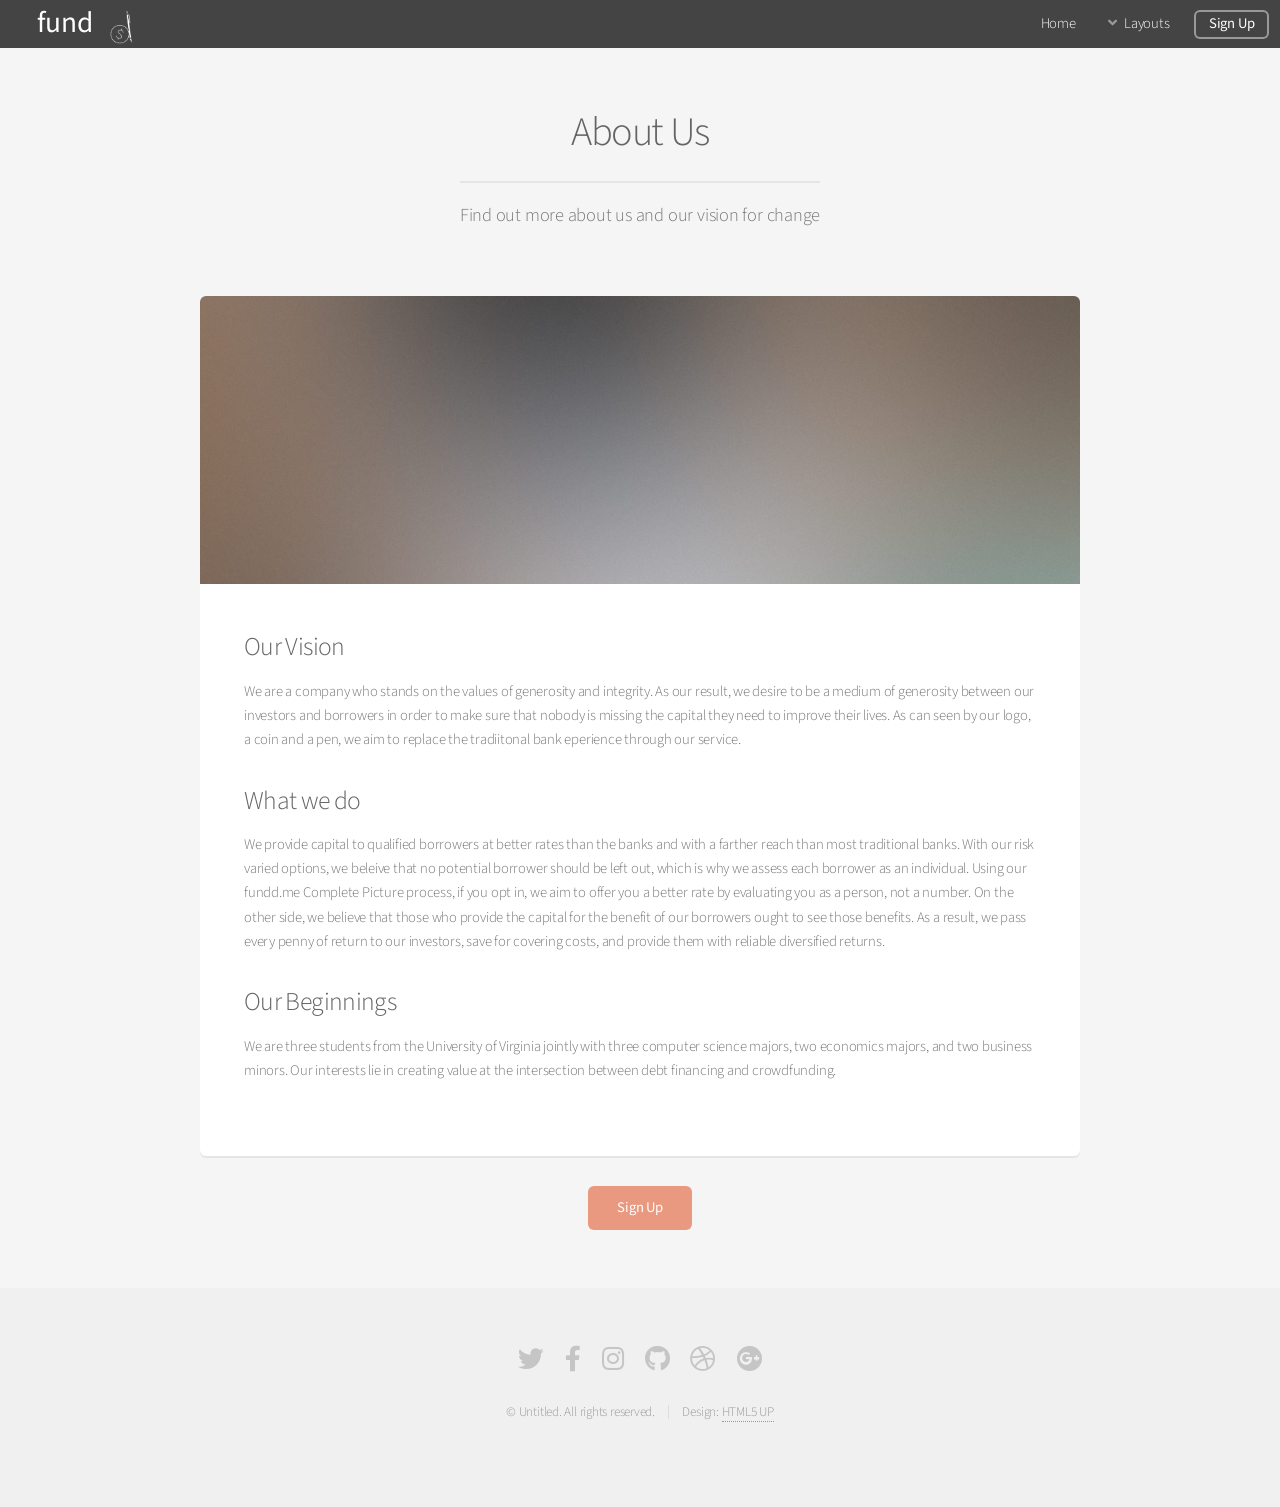
==== about.html @ d8691f93 "Update styling" ====
<!DOCTYPE HTML>
<!--
	Alpha by HTML5 UP
	html5up.net | @ajlkn
	Free for personal and commercial use under the CCA 3.0 license (html5up.net/license)
-->
<html>
	<head>
		<title>Generic - Alpha by HTML5 UP</title>
		<meta charset="utf-8" />
		<meta name="viewport" content="width=device-width, initial-scale=1, user-scalable=no" />
		<link rel="stylesheet" href="assets/css/main.css" />
	</head>
	<body class="is-preload">
		<div id="page-wrapper">

			<!-- Header -->
				<header id="header">
						<h1 style="font-size:200%"><a href="index.html">fund</a> </h1>
						<img src= "images/logow.png" style= "margin-top:11px; margin-left:108px" height="35px"/> 
					<nav id="nav">
						<ul>
							<li><a href="index.html">Home</a></li>
							<li>
								<a href="#" class="icon solid fa-angle-down">Layouts</a>
								<ul>
									<li><a href="about.html">About Us</a></li>
									<li><a href="contact.html">Contact</a></li>
								</ul>
							</li>
							<li><a href="#" class="button">Sign Up</a></li>
						</ul>
					</nav>
				</header>

			<!-- Main -->
				<section id="main" class="container">
					<header>
						<h2>About Us</h2>
						<p>Find out more about us and our vision for change</p>
					</header>
					<div class="box">
						<span class="image featured"><img src="images/pic01.jpg" alt="" /></span>
						<h3>Our Vision</h3>
						<p>We are a company who stands on the values of generosity and integrity. As our result, we desire to be a medium of generosity between our investors and borrowers in order to make sure that nobody is missing the capital they need to improve their lives. As can seen by our logo, a coin and a pen, we aim to replace the tradiitonal bank eperience through our service.</p>
						<div class="row">
							<div class="row-6 row-12-mobilep">
								<h3>What we do</h3>
								<p>We provide capital to qualified borrowers at better rates than the banks and with a farther reach than most traditional banks. With our risk varied options, we beleive that no potential borrower should be left out, which is why we assess each borrower as an individual. Using our fundd.me Complete Picture process, if you opt in, we aim to offer you a better rate by evaluating you as a person, not a number. 
									On the other side, we believe that those who provide the capital for the benefit of our borrowers ought to see those benefits. As a result, we pass every penny of return to our investors, save for covering costs, and provide them with reliable diversified returns.</p>
							</div>
							<div class="row-6 row-12-mobilep">
								<h3>Our Beginnings</h3>
								<p>We are three students from the University of Virginia jointly with three computer science majors, two economics majors, and two business minors. Our interests lie in creating value at the intersection between debt financing and crowdfunding.</p>
							</div>
						</div>
					</div>
					<div>
							<center><a href="signup.html" class="button primary"> Sign Up</a></center>
					</div>
				</section>
				

			<!-- Footer -->
				<footer id="footer">
					<ul class="icons">
						<li><a href="#" class="icon brands fa-twitter"><span class="label">Twitter</span></a></li>
						<li><a href="#" class="icon brands fa-facebook-f"><span class="label">Facebook</span></a></li>
						<li><a href="#" class="icon brands fa-instagram"><span class="label">Instagram</span></a></li>
						<li><a href="#" class="icon brands fa-github"><span class="label">Github</span></a></li>
						<li><a href="#" class="icon brands fa-dribbble"><span class="label">Dribbble</span></a></li>
						<li><a href="#" class="icon brands fa-google-plus"><span class="label">Google+</span></a></li>
					</ul>
					<ul class="copyright">
						<li>&copy; Untitled. All rights reserved.</li><li>Design: <a href="http://html5up.net">HTML5 UP</a></li>
					</ul>
				</footer>

		</div>

		<!-- Scripts -->
			<script src="assets/js/jquery.min.js"></script>
			<script src="assets/js/jquery.dropotron.min.js"></script>
			<script src="assets/js/jquery.scrollex.min.js"></script>
			<script src="assets/js/browser.min.js"></script>
			<script src="assets/js/breakpoints.min.js"></script>
			<script src="assets/js/util.js"></script>
			<script src="assets/js/main.js"></script>

	</body>
</html>
---- assets/css/main.css ----
@import url("fontawesome-all.min.css");
@import url("https://fonts.googleapis.com/css?family=Source+Sans+Pro:300,400,300italic,400italic");

/*
	Alpha by HTML5 UP
	html5up.net | @ajlkn
	Free for personal and commercial use under the CCA 3.0 license (html5up.net/license)
*/

/* Reset */

/* Based on meyerweb.com/eric/tools/css/reset (v2.0 | 20110126 | License: public domain) */

	html, body, div, span, applet, object,
	iframe, h1, h2, h3, h4, h5, h6, p, blockquote,
	pre, a, abbr, acronym, address, big, cite,
	code, del, dfn, em, img, ins, kbd, q, s, samp,
	small, strike, strong, sub, sup, tt, var, b,
	u, i, center, dl, dt, dd, ol, ul, li, fieldset,
	form, label, legend, table, caption, tbody,
	tfoot, thead, tr, th, td, article, aside,
	canvas, details, embed, figure, figcaption,
	footer, header, hgroup, menu, nav, output, ruby,
	section, summary, time, mark, audio, video {
		margin: 0;
		padding: 0;
		border: 0;
		font-size: 100%;
		font: inherit;
		vertical-align: baseline;
	}

	article, aside, details, figcaption, figure,
	footer, header, hgroup, menu, nav, section {
		display: block;
	}

	body {
		line-height: 1;
	}

	ol, ul {
		list-style: none;
	}

	blockquote, q {
		quotes: none;
	}

		blockquote:before, blockquote:after, q:before, q:after {
			content: '';
			content: none;
		}

	table {
		border-collapse: collapse;
		border-spacing: 0;
	}

	body {
		-webkit-text-size-adjust: none;
	}

	mark {
		background-color: transparent;
		color: inherit;
	}

	input::-moz-focus-inner {
		border: 0;
		padding: 0;
	}

	input, select, textarea {
		-moz-appearance: none;
		-webkit-appearance: none;
		-ms-appearance: none;
		appearance: none;
	}

/* Basic */

	@-ms-viewport {
		width: device-width;
	}

	body {
		-ms-overflow-style: scrollbar;
	}

	@media screen and (max-width: 480px) {

		html, body {
			min-width: 320px;
		}

	}

	html {
		box-sizing: border-box;
	}

	*, *:before, *:after {
		box-sizing: inherit;
	}

	body {
		background: #f5f5f5;
	}

	body, input, select, textarea {
		color: #777;
		font-family: "Source Sans Pro", sans-serif;
		font-size: 16pt;
		font-weight: 300;
		line-height: 1.65em;
		letter-spacing: -0.015em;
	}

	a {
		-moz-transition: color 0.2s ease-in-out, border-bottom-color 0.2s ease-in-out;
		-webkit-transition: color 0.2s ease-in-out, border-bottom-color 0.2s ease-in-out;
		-ms-transition: color 0.2s ease-in-out, border-bottom-color 0.2s ease-in-out;
		transition: color 0.2s ease-in-out, border-bottom-color 0.2s ease-in-out;
		border-bottom: dotted 1px;
		color: #e89980;
		text-decoration: none;
	}

		a:hover {
			border-bottom-color: transparent;
		}

	strong, b {
		color: #646464;
		font-weight: 400;
	}

	em, i {
		font-style: italic;
	}

	p {
		margin: 0 0 2em 0;
	}

	h1, h2, h3, h4, h5, h6 {
		color: #646464;
		font-weight: 300;
		line-height: 1em;
		margin: 0 0 0.5em 0;
	}

		h1 a, h2 a, h3 a, h4 a, h5 a, h6 a {
			color: inherit;
			text-decoration: none;
		}

	h2 {
		font-size: 2.25em;
		line-height: 1.5em;
		letter-spacing: -0.035em;
	}

	h3 {
		font-size: 1.75em;
		line-height: 1.5em;
		letter-spacing: -0.025em;
	}

	h4 {
		font-size: 1.1em;
		line-height: 1.5em;
		letter-spacing: 0;
	}

	h5 {
		font-size: 0.9em;
		line-height: 1.5em;
		letter-spacing: 0;
	}

	h6 {
		font-size: 0.7em;
		line-height: 1.5em;
		letter-spacing: 0;
	}

	sub {
		font-size: 0.8em;
		position: relative;
		top: 0.5em;
	}

	sup {
		font-size: 0.8em;
		position: relative;
		top: -0.5em;
	}

	hr {
		border: 0;
		border-bottom: solid 2px #e5e5e5;
		margin: 2em 0;
	}

		hr.major {
			margin: 3em 0;
		}

	blockquote {
		border-left: solid 4px #e5e5e5;
		font-style: italic;
		margin: 0 0 2em 0;
		padding: 0.5em 0 0.5em 2em;
	}

	pre {
		-webkit-overflow-scrolling: touch;
		background: #f8f8f8;
		border-radius: 6px;
		border: solid 1px #e5e5e5;
		font-family: monospace;
		font-size: 0.9em;
		line-height: 1.75em;
		margin: 0 0 2em 0;
		overflow-x: auto;
		padding: 1em 1.5em;
	}

	code {
		background: #f8f8f8;
		border-radius: 6px;
		border: solid 1px #e5e5e5;
		font-family: monospace;
		font-size: 0.9em;
		margin: 0 0.25em;
		padding: 0.25em 0.65em;
	}

	.align-left {
		text-align: left;
	}

	.align-center {
		text-align: center;
	}

	.align-right {
		text-align: right;
	}

/* Row */

	.row {
		display: flex;
		flex-wrap: wrap;
		box-sizing: border-box;
		align-items: stretch;
	}

		.row > * {
			box-sizing: border-box;
		}

		.row.gtr-uniform > * > :last-child {
			margin-bottom: 0;
		}

		.row.aln-left {
			justify-content: flex-start;
		}

		.row.aln-center {
			justify-content: center;
		}

		.row.aln-right {
			justify-content: flex-end;
		}

		.row.aln-top {
			align-items: flex-start;
		}

		.row.aln-middle {
			align-items: center;
		}

		.row.aln-bottom {
			align-items: flex-end;
		}

		.row > .imp {
			order: -1;
		}

		.row > .col-1 {
			width: 8.33333%;
		}

		.row > .off-1 {
			margin-left: 8.33333%;
		}

		.row > .col-2 {
			width: 16.66667%;
		}

		.row > .off-2 {
			margin-left: 16.66667%;
		}

		.row > .col-3 {
			width: 25%;
		}

		.row > .off-3 {
			margin-left: 25%;
		}

		.row > .col-4 {
			width: 33.33333%;
		}

		.row > .off-4 {
			margin-left: 33.33333%;
		}

		.row > .col-5 {
			width: 41.66667%;
		}

		.row > .off-5 {
			margin-left: 41.66667%;
		}

		.row > .col-6 {
			width: 50%;
		}

		.row > .off-6 {
			margin-left: 50%;
		}

		.row > .col-7 {
			width: 58.33333%;
		}

		.row > .off-7 {
			margin-left: 58.33333%;
		}

		.row > .col-8 {
			width: 66.66667%;
		}

		.row > .off-8 {
			margin-left: 66.66667%;
		}

		.row > .col-9 {
			width: 75%;
		}

		.row > .off-9 {
			margin-left: 75%;
		}

		.row > .col-10 {
			width: 83.33333%;
		}

		.row > .off-10 {
			margin-left: 83.33333%;
		}

		.row > .col-11 {
			width: 91.66667%;
		}

		.row > .off-11 {
			margin-left: 91.66667%;
		}

		.row > .col-12 {
			width: 100%;
		}

		.row > .off-12 {
			margin-left: 100%;
		}

		.row.gtr-0 {
			margin-top: 0;
			margin-left: 0em;
		}

			.row.gtr-0 > * {
				padding: 0 0 0 0em;
			}

			.row.gtr-0.gtr-uniform {
				margin-top: 0em;
			}

				.row.gtr-0.gtr-uniform > * {
					padding-top: 0em;
				}

		.row.gtr-25 {
			margin-top: 0;
			margin-left: -0.5em;
		}

			.row.gtr-25 > * {
				padding: 0 0 0 0.5em;
			}

			.row.gtr-25.gtr-uniform {
				margin-top: -0.5em;
			}

				.row.gtr-25.gtr-uniform > * {
					padding-top: 0.5em;
				}

		.row.gtr-50 {
			margin-top: 0;
			margin-left: -1em;
		}

			.row.gtr-50 > * {
				padding: 0 0 0 1em;
			}

			.row.gtr-50.gtr-uniform {
				margin-top: -1em;
			}

				.row.gtr-50.gtr-uniform > * {
					padding-top: 1em;
				}

		.row {
			margin-top: 0;
			margin-left: -2em;
		}

			.row > * {
				padding: 0 0 0 2em;
			}

			.row.gtr-uniform {
				margin-top: -2em;
			}

				.row.gtr-uniform > * {
					padding-top: 2em;
				}

		.row.gtr-150 {
			margin-top: 0;
			margin-left: -3em;
		}

			.row.gtr-150 > * {
				padding: 0 0 0 3em;
			}

			.row.gtr-150.gtr-uniform {
				margin-top: -3em;
			}

				.row.gtr-150.gtr-uniform > * {
					padding-top: 3em;
				}

		.row.gtr-200 {
			margin-top: 0;
			margin-left: -4em;
		}

			.row.gtr-200 > * {
				padding: 0 0 0 4em;
			}

			.row.gtr-200.gtr-uniform {
				margin-top: -4em;
			}

				.row.gtr-200.gtr-uniform > * {
					padding-top: 4em;
				}

		@media screen and (max-width: 1680px) {

			.row {
				display: flex;
				flex-wrap: wrap;
				box-sizing: border-box;
				align-items: stretch;
			}

				.row > * {
					box-sizing: border-box;
				}

				.row.gtr-uniform > * > :last-child {
					margin-bottom: 0;
				}

				.row.aln-left {
					justify-content: flex-start;
				}

				.row.aln-center {
					justify-content: center;
				}

				.row.aln-right {
					justify-content: flex-end;
				}

				.row.aln-top {
					align-items: flex-start;
				}

				.row.aln-middle {
					align-items: center;
				}

				.row.aln-bottom {
					align-items: flex-end;
				}

				.row > .imp-wide {
					order: -1;
				}

				.row > .col-1-wide {
					width: 8.33333%;
				}

				.row > .off-1-wide {
					margin-left: 8.33333%;
				}

				.row > .col-2-wide {
					width: 16.66667%;
				}

				.row > .off-2-wide {
					margin-left: 16.66667%;
				}

				.row > .col-3-wide {
					width: 25%;
				}

				.row > .off-3-wide {
					margin-left: 25%;
				}

				.row > .col-4-wide {
					width: 33.33333%;
				}

				.row > .off-4-wide {
					margin-left: 33.33333%;
				}

				.row > .col-5-wide {
					width: 41.66667%;
				}

				.row > .off-5-wide {
					margin-left: 41.66667%;
				}

				.row > .col-6-wide {
					width: 50%;
				}

				.row > .off-6-wide {
					margin-left: 50%;
				}

				.row > .col-7-wide {
					width: 58.33333%;
				}

				.row > .off-7-wide {
					margin-left: 58.33333%;
				}

				.row > .col-8-wide {
					width: 66.66667%;
				}

				.row > .off-8-wide {
					margin-left: 66.66667%;
				}

				.row > .col-9-wide {
					width: 75%;
				}

				.row > .off-9-wide {
					margin-left: 75%;
				}

				.row > .col-10-wide {
					width: 83.33333%;
				}

				.row > .off-10-wide {
					margin-left: 83.33333%;
				}

				.row > .col-11-wide {
					width: 91.66667%;
				}

				.row > .off-11-wide {
					margin-left: 91.66667%;
				}

				.row > .col-12-wide {
					width: 100%;
				}

				.row > .off-12-wide {
					margin-left: 100%;
				}

				.row.gtr-0 {
					margin-top: 0;
					margin-left: 0em;
				}

					.row.gtr-0 > * {
						padding: 0 0 0 0em;
					}

					.row.gtr-0.gtr-uniform {
						margin-top: 0em;
					}

						.row.gtr-0.gtr-uniform > * {
							padding-top: 0em;
						}

				.row.gtr-25 {
					margin-top: 0;
					margin-left: -0.5em;
				}

					.row.gtr-25 > * {
						padding: 0 0 0 0.5em;
					}

					.row.gtr-25.gtr-uniform {
						margin-top: -0.5em;
					}

						.row.gtr-25.gtr-uniform > * {
							padding-top: 0.5em;
						}

				.row.gtr-50 {
					margin-top: 0;
					margin-left: -1em;
				}

					.row.gtr-50 > * {
						padding: 0 0 0 1em;
					}

					.row.gtr-50.gtr-uniform {
						margin-top: -1em;
					}

						.row.gtr-50.gtr-uniform > * {
							padding-top: 1em;
						}

				.row {
					margin-top: 0;
					margin-left: -2em;
				}

					.row > * {
						padding: 0 0 0 2em;
					}

					.row.gtr-uniform {
						margin-top: -2em;
					}

						.row.gtr-uniform > * {
							padding-top: 2em;
						}

				.row.gtr-150 {
					margin-top: 0;
					margin-left: -3em;
				}

					.row.gtr-150 > * {
						padding: 0 0 0 3em;
					}

					.row.gtr-150.gtr-uniform {
						margin-top: -3em;
					}

						.row.gtr-150.gtr-uniform > * {
							padding-top: 3em;
						}

				.row.gtr-200 {
					margin-top: 0;
					margin-left: -4em;
				}

					.row.gtr-200 > * {
						padding: 0 0 0 4em;
					}

					.row.gtr-200.gtr-uniform {
						margin-top: -4em;
					}

						.row.gtr-200.gtr-uniform > * {
							padding-top: 4em;
						}

		}

		@media screen and (max-width: 1280px) {

			.row {
				display: flex;
				flex-wrap: wrap;
				box-sizing: border-box;
				align-items: stretch;
			}

				.row > * {
					box-sizing: border-box;
				}

				.row.gtr-uniform > * > :last-child {
					margin-bottom: 0;
				}

				.row.aln-left {
					justify-content: flex-start;
				}

				.row.aln-center {
					justify-content: center;
				}

				.row.aln-right {
					justify-content: flex-end;
				}

				.row.aln-top {
					align-items: flex-start;
				}

				.row.aln-middle {
					align-items: center;
				}

				.row.aln-bottom {
					align-items: flex-end;
				}

				.row > .imp-normal {
					order: -1;
				}

				.row > .col-1-normal {
					width: 8.33333%;
				}

				.row > .off-1-normal {
					margin-left: 8.33333%;
				}

				.row > .col-2-normal {
					width: 16.66667%;
				}

				.row > .off-2-normal {
					margin-left: 16.66667%;
				}

				.row > .col-3-normal {
					width: 25%;
				}

				.row > .off-3-normal {
					margin-left: 25%;
				}

				.row > .col-4-normal {
					width: 33.33333%;
				}

				.row > .off-4-normal {
					margin-left: 33.33333%;
				}

				.row > .col-5-normal {
					width: 41.66667%;
				}

				.row > .off-5-normal {
					margin-left: 41.66667%;
				}

				.row > .col-6-normal {
					width: 50%;
				}

				.row > .off-6-normal {
					margin-left: 50%;
				}

				.row > .col-7-normal {
					width: 58.33333%;
				}

				.row > .off-7-normal {
					margin-left: 58.33333%;
				}

				.row > .col-8-normal {
					width: 66.66667%;
				}

				.row > .off-8-normal {
					margin-left: 66.66667%;
				}

				.row > .col-9-normal {
					width: 75%;
				}

				.row > .off-9-normal {
					margin-left: 75%;
				}

				.row > .col-10-normal {
					width: 83.33333%;
				}

				.row > .off-10-normal {
					margin-left: 83.33333%;
				}

				.row > .col-11-normal {
					width: 91.66667%;
				}

				.row > .off-11-normal {
					margin-left: 91.66667%;
				}

				.row > .col-12-normal {
					width: 100%;
				}

				.row > .off-12-normal {
					margin-left: 100%;
				}

				.row.gtr-0 {
					margin-top: 0;
					margin-left: 0em;
				}

					.row.gtr-0 > * {
						padding: 0 0 0 0em;
					}

					.row.gtr-0.gtr-uniform {
						margin-top: 0em;
					}

						.row.gtr-0.gtr-uniform > * {
							padding-top: 0em;
						}

				.row.gtr-25 {
					margin-top: 0;
					margin-left: -0.5em;
				}

					.row.gtr-25 > * {
						padding: 0 0 0 0.5em;
					}

					.row.gtr-25.gtr-uniform {
						margin-top: -0.5em;
					}

						.row.gtr-25.gtr-uniform > * {
							padding-top: 0.5em;
						}

				.row.gtr-50 {
					margin-top: 0;
					margin-left: -1em;
				}

					.row.gtr-50 > * {
						padding: 0 0 0 1em;
					}

					.row.gtr-50.gtr-uniform {
						margin-top: -1em;
					}

						.row.gtr-50.gtr-uniform > * {
							padding-top: 1em;
						}

				.row {
					margin-top: 0;
					margin-left: -2em;
				}

					.row > * {
						padding: 0 0 0 2em;
					}

					.row.gtr-uniform {
						margin-top: -2em;
					}

						.row.gtr-uniform > * {
							padding-top: 2em;
						}

				.row.gtr-150 {
					margin-top: 0;
					margin-left: -3em;
				}

					.row.gtr-150 > * {
						padding: 0 0 0 3em;
					}

					.row.gtr-150.gtr-uniform {
						margin-top: -3em;
					}

						.row.gtr-150.gtr-uniform > * {
							padding-top: 3em;
						}

				.row.gtr-200 {
					margin-top: 0;
					margin-left: -4em;
				}

					.row.gtr-200 > * {
						padding: 0 0 0 4em;
					}

					.row.gtr-200.gtr-uniform {
						margin-top: -4em;
					}

						.row.gtr-200.gtr-uniform > * {
							padding-top: 4em;
						}

		}

		@media screen and (max-width: 980px) {

			.row {
				display: flex;
				flex-wrap: wrap;
				box-sizing: border-box;
				align-items: stretch;
			}

				.row > * {
					box-sizing: border-box;
				}

				.row.gtr-uniform > * > :last-child {
					margin-bottom: 0;
				}

				.row.aln-left {
					justify-content: flex-start;
				}

				.row.aln-center {
					justify-content: center;
				}

				.row.aln-right {
					justify-content: flex-end;
				}

				.row.aln-top {
					align-items: flex-start;
				}

				.row.aln-middle {
					align-items: center;
				}

				.row.aln-bottom {
					align-items: flex-end;
				}

				.row > .imp-narrow {
					order: -1;
				}

				.row > .col-1-narrow {
					width: 8.33333%;
				}

				.row > .off-1-narrow {
					margin-left: 8.33333%;
				}

				.row > .col-2-narrow {
					width: 16.66667%;
				}

				.row > .off-2-narrow {
					margin-left: 16.66667%;
				}

				.row > .col-3-narrow {
					width: 25%;
				}

				.row > .off-3-narrow {
					margin-left: 25%;
				}

				.row > .col-4-narrow {
					width: 33.33333%;
				}

				.row > .off-4-narrow {
					margin-left: 33.33333%;
				}

				.row > .col-5-narrow {
					width: 41.66667%;
				}

				.row > .off-5-narrow {
					margin-left: 41.66667%;
				}

				.row > .col-6-narrow {
					width: 50%;
				}

				.row > .off-6-narrow {
					margin-left: 50%;
				}

				.row > .col-7-narrow {
					width: 58.33333%;
				}

				.row > .off-7-narrow {
					margin-left: 58.33333%;
				}

				.row > .col-8-narrow {
					width: 66.66667%;
				}

				.row > .off-8-narrow {
					margin-left: 66.66667%;
				}

				.row > .col-9-narrow {
					width: 75%;
				}

				.row > .off-9-narrow {
					margin-left: 75%;
				}

				.row > .col-10-narrow {
					width: 83.33333%;
				}

				.row > .off-10-narrow {
					margin-left: 83.33333%;
				}

				.row > .col-11-narrow {
					width: 91.66667%;
				}

				.row > .off-11-narrow {
					margin-left: 91.66667%;
				}

				.row > .col-12-narrow {
					width: 100%;
				}

				.row > .off-12-narrow {
					margin-left: 100%;
				}

				.row.gtr-0 {
					margin-top: 0;
					margin-left: 0em;
				}

					.row.gtr-0 > * {
						padding: 0 0 0 0em;
					}

					.row.gtr-0.gtr-uniform {
						margin-top: 0em;
					}

						.row.gtr-0.gtr-uniform > * {
							padding-top: 0em;
						}

				.row.gtr-25 {
					margin-top: 0;
					margin-left: -0.5em;
				}

					.row.gtr-25 > * {
						padding: 0 0 0 0.5em;
					}

					.row.gtr-25.gtr-uniform {
						margin-top: -0.5em;
					}

						.row.gtr-25.gtr-uniform > * {
							padding-top: 0.5em;
						}

				.row.gtr-50 {
					margin-top: 0;
					margin-left: -1em;
				}

					.row.gtr-50 > * {
						padding: 0 0 0 1em;
					}

					.row.gtr-50.gtr-uniform {
						margin-top: -1em;
					}

						.row.gtr-50.gtr-uniform > * {
							padding-top: 1em;
						}

				.row {
					margin-top: 0;
					margin-left: -2em;
				}

					.row > * {
						padding: 0 0 0 2em;
					}

					.row.gtr-uniform {
						margin-top: -2em;
					}

						.row.gtr-uniform > * {
							padding-top: 2em;
						}

				.row.gtr-150 {
					margin-top: 0;
					margin-left: -3em;
				}

					.row.gtr-150 > * {
						padding: 0 0 0 3em;
					}

					.row.gtr-150.gtr-uniform {
						margin-top: -3em;
					}

						.row.gtr-150.gtr-uniform > * {
							padding-top: 3em;
						}

				.row.gtr-200 {
					margin-top: 0;
					margin-left: -4em;
				}

					.row.gtr-200 > * {
						padding: 0 0 0 4em;
					}

					.row.gtr-200.gtr-uniform {
						margin-top: -4em;
					}

						.row.gtr-200.gtr-uniform > * {
							padding-top: 4em;
						}

		}

		@media screen and (max-width: 840px) {

			.row {
				display: flex;
				flex-wrap: wrap;
				box-sizing: border-box;
				align-items: stretch;
			}

				.row > * {
					box-sizing: border-box;
				}

				.row.gtr-uniform > * > :last-child {
					margin-bottom: 0;
				}

				.row.aln-left {
					justify-content: flex-start;
				}

				.row.aln-center {
					justify-content: center;
				}

				.row.aln-right {
					justify-content: flex-end;
				}

				.row.aln-top {
					align-items: flex-start;
				}

				.row.aln-middle {
					align-items: center;
				}

				.row.aln-bottom {
					align-items: flex-end;
				}

				.row > .imp-narrower {
					order: -1;
				}

				.row > .col-1-narrower {
					width: 8.33333%;
				}

				.row > .off-1-narrower {
					margin-left: 8.33333%;
				}

				.row > .col-2-narrower {
					width: 16.66667%;
				}

				.row > .off-2-narrower {
					margin-left: 16.66667%;
				}

				.row > .col-3-narrower {
					width: 25%;
				}

				.row > .off-3-narrower {
					margin-left: 25%;
				}

				.row > .col-4-narrower {
					width: 33.33333%;
				}

				.row > .off-4-narrower {
					margin-left: 33.33333%;
				}

				.row > .col-5-narrower {
					width: 41.66667%;
				}

				.row > .off-5-narrower {
					margin-left: 41.66667%;
				}

				.row > .col-6-narrower {
					width: 50%;
				}

				.row > .off-6-narrower {
					margin-left: 50%;
				}

				.row > .col-7-narrower {
					width: 58.33333%;
				}

				.row > .off-7-narrower {
					margin-left: 58.33333%;
				}

				.row > .col-8-narrower {
					width: 66.66667%;
				}

				.row > .off-8-narrower {
					margin-left: 66.66667%;
				}

				.row > .col-9-narrower {
					width: 75%;
				}

				.row > .off-9-narrower {
					margin-left: 75%;
				}

				.row > .col-10-narrower {
					width: 83.33333%;
				}

				.row > .off-10-narrower {
					margin-left: 83.33333%;
				}

				.row > .col-11-narrower {
					width: 91.66667%;
				}

				.row > .off-11-narrower {
					margin-left: 91.66667%;
				}

				.row > .col-12-narrower {
					width: 100%;
				}

				.row > .off-12-narrower {
					margin-left: 100%;
				}

				.row.gtr-0 {
					margin-top: 0;
					margin-left: 0em;
				}

					.row.gtr-0 > * {
						padding: 0 0 0 0em;
					}

					.row.gtr-0.gtr-uniform {
						margin-top: 0em;
					}

						.row.gtr-0.gtr-uniform > * {
							padding-top: 0em;
						}

				.row.gtr-25 {
					margin-top: 0;
					margin-left: -0.5em;
				}

					.row.gtr-25 > * {
						padding: 0 0 0 0.5em;
					}

					.row.gtr-25.gtr-uniform {
						margin-top: -0.5em;
					}

						.row.gtr-25.gtr-uniform > * {
							padding-top: 0.5em;
						}

				.row.gtr-50 {
					margin-top: 0;
					margin-left: -1em;
				}

					.row.gtr-50 > * {
						padding: 0 0 0 1em;
					}

					.row.gtr-50.gtr-uniform {
						margin-top: -1em;
					}

						.row.gtr-50.gtr-uniform > * {
							padding-top: 1em;
						}

				.row {
					margin-top: 0;
					margin-left: -2em;
				}

					.row > * {
						padding: 0 0 0 2em;
					}

					.row.gtr-uniform {
						margin-top: -2em;
					}

						.row.gtr-uniform > * {
							padding-top: 2em;
						}

				.row.gtr-150 {
					margin-top: 0;
					margin-left: -3em;
				}

					.row.gtr-150 > * {
						padding: 0 0 0 3em;
					}

					.row.gtr-150.gtr-uniform {
						margin-top: -3em;
					}

						.row.gtr-150.gtr-uniform > * {
							padding-top: 3em;
						}

				.row.gtr-200 {
					margin-top: 0;
					margin-left: -4em;
				}

					.row.gtr-200 > * {
						padding: 0 0 0 4em;
					}

					.row.gtr-200.gtr-uniform {
						margin-top: -4em;
					}

						.row.gtr-200.gtr-uniform > * {
							padding-top: 4em;
						}

		}

		@media screen and (max-width: 736px) {

			.row {
				display: flex;
				flex-wrap: wrap;
				box-sizing: border-box;
				align-items: stretch;
			}

				.row > * {
					box-sizing: border-box;
				}

				.row.gtr-uniform > * > :last-child {
					margin-bottom: 0;
				}

				.row.aln-left {
					justify-content: flex-start;
				}

				.row.aln-center {
					justify-content: center;
				}

				.row.aln-right {
					justify-content: flex-end;
				}

				.row.aln-top {
					align-items: flex-start;
				}

				.row.aln-middle {
					align-items: center;
				}

				.row.aln-bottom {
					align-items: flex-end;
				}

				.row > .imp-mobile {
					order: -1;
				}

				.row > .col-1-mobile {
					width: 8.33333%;
				}

				.row > .off-1-mobile {
					margin-left: 8.33333%;
				}

				.row > .col-2-mobile {
					width: 16.66667%;
				}

				.row > .off-2-mobile {
					margin-left: 16.66667%;
				}

				.row > .col-3-mobile {
					width: 25%;
				}

				.row > .off-3-mobile {
					margin-left: 25%;
				}

				.row > .col-4-mobile {
					width: 33.33333%;
				}

				.row > .off-4-mobile {
					margin-left: 33.33333%;
				}

				.row > .col-5-mobile {
					width: 41.66667%;
				}

				.row > .off-5-mobile {
					margin-left: 41.66667%;
				}

				.row > .col-6-mobile {
					width: 50%;
				}

				.row > .off-6-mobile {
					margin-left: 50%;
				}

				.row > .col-7-mobile {
					width: 58.33333%;
				}

				.row > .off-7-mobile {
					margin-left: 58.33333%;
				}

				.row > .col-8-mobile {
					width: 66.66667%;
				}

				.row > .off-8-mobile {
					margin-left: 66.66667%;
				}

				.row > .col-9-mobile {
					width: 75%;
				}

				.row > .off-9-mobile {
					margin-left: 75%;
				}

				.row > .col-10-mobile {
					width: 83.33333%;
				}

				.row > .off-10-mobile {
					margin-left: 83.33333%;
				}

				.row > .col-11-mobile {
					width: 91.66667%;
				}

				.row > .off-11-mobile {
					margin-left: 91.66667%;
				}

				.row > .col-12-mobile {
					width: 100%;
				}

				.row > .off-12-mobile {
					margin-left: 100%;
				}

				.row.gtr-0 {
					margin-top: 0;
					margin-left: 0em;
				}

					.row.gtr-0 > * {
						padding: 0 0 0 0em;
					}

					.row.gtr-0.gtr-uniform {
						margin-top: 0em;
					}

						.row.gtr-0.gtr-uniform > * {
							padding-top: 0em;
						}

				.row.gtr-25 {
					margin-top: 0;
					margin-left: -0.5em;
				}

					.row.gtr-25 > * {
						padding: 0 0 0 0.5em;
					}

					.row.gtr-25.gtr-uniform {
						margin-top: -0.5em;
					}

						.row.gtr-25.gtr-uniform > * {
							padding-top: 0.5em;
						}

				.row.gtr-50 {
					margin-top: 0;
					margin-left: -1em;
				}

					.row.gtr-50 > * {
						padding: 0 0 0 1em;
					}

					.row.gtr-50.gtr-uniform {
						margin-top: -1em;
					}

						.row.gtr-50.gtr-uniform > * {
							padding-top: 1em;
						}

				.row {
					margin-top: 0;
					margin-left: -2em;
				}

					.row > * {
						padding: 0 0 0 2em;
					}

					.row.gtr-uniform {
						margin-top: -2em;
					}

						.row.gtr-uniform > * {
							padding-top: 2em;
						}

				.row.gtr-150 {
					margin-top: 0;
					margin-left: -3em;
				}

					.row.gtr-150 > * {
						padding: 0 0 0 3em;
					}

					.row.gtr-150.gtr-uniform {
						margin-top: -3em;
					}

						.row.gtr-150.gtr-uniform > * {
							padding-top: 3em;
						}

				.row.gtr-200 {
					margin-top: 0;
					margin-left: -4em;
				}

					.row.gtr-200 > * {
						padding: 0 0 0 4em;
					}

					.row.gtr-200.gtr-uniform {
						margin-top: -4em;
					}

						.row.gtr-200.gtr-uniform > * {
							padding-top: 4em;
						}

		}

		@media screen and (max-width: 480px) {

			.row {
				display: flex;
				flex-wrap: wrap;
				box-sizing: border-box;
				align-items: stretch;
			}

				.row > * {
					box-sizing: border-box;
				}

				.row.gtr-uniform > * > :last-child {
					margin-bottom: 0;
				}

				.row.aln-left {
					justify-content: flex-start;
				}

				.row.aln-center {
					justify-content: center;
				}

				.row.aln-right {
					justify-content: flex-end;
				}

				.row.aln-top {
					align-items: flex-start;
				}

				.row.aln-middle {
					align-items: center;
				}

				.row.aln-bottom {
					align-items: flex-end;
				}

				.row > .imp-mobilep {
					order: -1;
				}

				.row > .col-1-mobilep {
					width: 8.33333%;
				}

				.row > .off-1-mobilep {
					margin-left: 8.33333%;
				}

				.row > .col-2-mobilep {
					width: 16.66667%;
				}

				.row > .off-2-mobilep {
					margin-left: 16.66667%;
				}

				.row > .col-3-mobilep {
					width: 25%;
				}

				.row > .off-3-mobilep {
					margin-left: 25%;
				}

				.row > .col-4-mobilep {
					width: 33.33333%;
				}

				.row > .off-4-mobilep {
					margin-left: 33.33333%;
				}

				.row > .col-5-mobilep {
					width: 41.66667%;
				}

				.row > .off-5-mobilep {
					margin-left: 41.66667%;
				}

				.row > .col-6-mobilep {
					width: 50%;
				}

				.row > .off-6-mobilep {
					margin-left: 50%;
				}

				.row > .col-7-mobilep {
					width: 58.33333%;
				}

				.row > .off-7-mobilep {
					margin-left: 58.33333%;
				}

				.row > .col-8-mobilep {
					width: 66.66667%;
				}

				.row > .off-8-mobilep {
					margin-left: 66.66667%;
				}

				.row > .col-9-mobilep {
					width: 75%;
				}

				.row > .off-9-mobilep {
					margin-left: 75%;
				}

				.row > .col-10-mobilep {
					width: 83.33333%;
				}

				.row > .off-10-mobilep {
					margin-left: 83.33333%;
				}

				.row > .col-11-mobilep {
					width: 91.66667%;
				}

				.row > .off-11-mobilep {
					margin-left: 91.66667%;
				}

				.row > .col-12-mobilep {
					width: 100%;
				}

				.row > .off-12-mobilep {
					margin-left: 100%;
				}

				.row.gtr-0 {
					margin-top: 0;
					margin-left: 0em;
				}

					.row.gtr-0 > * {
						padding: 0 0 0 0em;
					}

					.row.gtr-0.gtr-uniform {
						margin-top: 0em;
					}

						.row.gtr-0.gtr-uniform > * {
							padding-top: 0em;
						}

				.row.gtr-25 {
					margin-top: 0;
					margin-left: -0.5em;
				}

					.row.gtr-25 > * {
						padding: 0 0 0 0.5em;
					}

					.row.gtr-25.gtr-uniform {
						margin-top: -0.5em;
					}

						.row.gtr-25.gtr-uniform > * {
							padding-top: 0.5em;
						}

				.row.gtr-50 {
					margin-top: 0;
					margin-left: -1em;
				}

					.row.gtr-50 > * {
						padding: 0 0 0 1em;
					}

					.row.gtr-50.gtr-uniform {
						margin-top: -1em;
					}

						.row.gtr-50.gtr-uniform > * {
							padding-top: 1em;
						}

				.row {
					margin-top: 0;
					margin-left: -2em;
				}

					.row > * {
						padding: 0 0 0 2em;
					}

					.row.gtr-uniform {
						margin-top: -2em;
					}

						.row.gtr-uniform > * {
							padding-top: 2em;
						}

				.row.gtr-150 {
					margin-top: 0;
					margin-left: -3em;
				}

					.row.gtr-150 > * {
						padding: 0 0 0 3em;
					}

					.row.gtr-150.gtr-uniform {
						margin-top: -3em;
					}

						.row.gtr-150.gtr-uniform > * {
							padding-top: 3em;
						}

				.row.gtr-200 {
					margin-top: 0;
					margin-left: -4em;
				}

					.row.gtr-200 > * {
						padding: 0 0 0 4em;
					}

					.row.gtr-200.gtr-uniform {
						margin-top: -4em;
					}

						.row.gtr-200.gtr-uniform > * {
							padding-top: 4em;
						}

		}

/* Container */

	.container {
		margin: 0 auto;
		max-width: calc(100% - 5em);
		width: 60em;
	}

		.container.xsmall {
			width: 15em;
		}

		.container.small {
			width: 30em;
		}

		.container.medium {
			width: 45em;
		}

		.container.large {
			width: 75em;
		}

		.container.xlarge {
			width: 90em;
		}

		.container.max {
			width: 100%;
		}

		@media screen and (max-width: 840px) {

			.container {
				width: 100% !important;
			}

		}

		@media screen and (max-width: 736px) {

			.container {
				max-width: 100%;
			}

		}

/* Section/Article */

	section.special, article.special {
		text-align: center;
	}

	header p {
		color: #999;
		position: relative;
		margin: 0 0 1.5em 0;
		font-style: italic;
	}

	header h2 + p {
		font-size: 1.25em;
		margin-top: -1em;
		line-height: 1.5em;
	}

	header h3 + p {
		font-size: 1.1em;
		margin-top: -0.85em;
		line-height: 1.5em;
	}

	header h4 + p,
	header h5 + p,
	header h6 + p {
		font-size: 0.8em;
		margin-top: -0.5em;
		line-height: 1.5em;
	}

	header.major {
		padding: 1em 0;
		text-align: center;
	}

		header.major h2 {
			margin: 0;
		}

		header.major p {
			display: inline-block;
			border-top: solid 2px #e5e5e5;
			color: #777;
			margin: 1.5em 0 0 0;
			padding: 1.5em 0 0 0;
			font-style: normal;
		}

/* Form */

	form {
		margin: 0 0 2em 0;
	}

	label {
		color: #646464;
		display: block;
		font-size: 0.9em;
		font-weight: 300;
		margin: 0 0 1em 0;
	}

	input[type="text"],
	input[type="password"],
	input[type="email"],
	select,
	textarea {
		-moz-appearance: none;
		-webkit-appearance: none;
		-ms-appearance: none;
		appearance: none;
		background-color: #f8f8f8;
		border-radius: 6px;
		border: solid 1px #e5e5e5;
		color: inherit;
		display: block;
		outline: 0;
		padding: 0 1em;
		text-decoration: none;
		width: 100%;
	}

		input[type="text"]:invalid,
		input[type="password"]:invalid,
		input[type="email"]:invalid,
		select:invalid,
		textarea:invalid {
			box-shadow: none;
		}

		input[type="text"]:focus,
		input[type="password"]:focus,
		input[type="email"]:focus,
		select:focus,
		textarea:focus {
			border-color: #e89980;
			box-shadow: 0 0 0 2px #e89980;
		}

	select {
		background-image: url("data:image/svg+xml;charset=utf8,%3Csvg xmlns='http://www.w3.org/2000/svg' width='40' height='40' preserveAspectRatio='none' viewBox='0 0 40 40'%3E%3Cpath d='M9.4,12.3l10.4,10.4l10.4-10.4c0.2-0.2,0.5-0.4,0.9-0.4c0.3,0,0.6,0.1,0.9,0.4l3.3,3.3c0.2,0.2,0.4,0.5,0.4,0.9 c0,0.4-0.1,0.6-0.4,0.9L20.7,31.9c-0.2,0.2-0.5,0.4-0.9,0.4c-0.3,0-0.6-0.1-0.9-0.4L4.3,17.3c-0.2-0.2-0.4-0.5-0.4-0.9 c0-0.4,0.1-0.6,0.4-0.9l3.3-3.3c0.2-0.2,0.5-0.4,0.9-0.4S9.1,12.1,9.4,12.3z' fill='%23e5e5e5' /%3E%3C/svg%3E");
		background-size: 1.25em;
		background-repeat: no-repeat;
		background-position: calc(100% - 1em) center;
		height: 3em;
		padding-right: 3em;
		text-overflow: ellipsis;
	}

		select option {
			color: #777;
			background-color: #f5f5f5;
		}

		select:focus::-ms-value {
			background-color: transparent;
		}

		select::-ms-expand {
			display: none;
		}

	input[type="text"],
	input[type="password"],
	input[type="email"],
	select {
		height: 3em;
	}

	textarea {
		padding: 0.75em 1em;
	}

	input[type="checkbox"],
	input[type="radio"] {
		-moz-appearance: none;
		-webkit-appearance: none;
		-ms-appearance: none;
		appearance: none;
		display: block;
		float: left;
		margin-right: -2em;
		opacity: 0;
		width: 1em;
		z-index: -1;
	}

		input[type="checkbox"] + label,
		input[type="radio"] + label {
			text-decoration: none;
			color: #777;
			cursor: pointer;
			display: inline-block;
			font-size: 1em;
			font-weight: 300;
			padding-left: 2.55em;
			padding-right: 0.75em;
			position: relative;
		}

			input[type="checkbox"] + label:before,
			input[type="radio"] + label:before {
				-moz-osx-font-smoothing: grayscale;
				-webkit-font-smoothing: antialiased;
				display: inline-block;
				font-style: normal;
				font-variant: normal;
				text-rendering: auto;
				line-height: 1;
				text-transform: none !important;
				font-family: 'Font Awesome 5 Free';
				font-weight: 900;
			}

			input[type="checkbox"] + label:before,
			input[type="radio"] + label:before {
				background: #f8f8f8;
				border-radius: 6px;
				border: solid 1px #e5e5e5;
				content: '';
				display: inline-block;
				font-size: 0.8em;
				height: 2.25em;
				left: 0;
				line-height: 2.25em;
				position: absolute;
				text-align: center;
				top: 0;
				width: 2.25em;
			}

		input[type="checkbox"]:checked + label:before,
		input[type="radio"]:checked + label:before {
			background: #666;
			border-color: #666;
			color: #ffffff;
			content: '\f00c';
		}

		input[type="checkbox"]:focus + label:before,
		input[type="radio"]:focus + label:before {
			border-color: #e89980;
			box-shadow: 0 0 0 1px #e89980;
		}

	input[type="checkbox"] + label:before {
		border-radius: 6px;
	}

	input[type="radio"] + label:before {
		border-radius: 100%;
	}

	::-webkit-input-placeholder {
		color: #999 !important;
		opacity: 1.0;
	}

	:-moz-placeholder {
		color: #999 !important;
		opacity: 1.0;
	}

	::-moz-placeholder {
		color: #999 !important;
		opacity: 1.0;
	}

	:-ms-input-placeholder {
		color: #999 !important;
		opacity: 1.0;
	}

/* Box */

	.box {
		background: #fff;
		border-radius: 6px;
		box-shadow: 0 2px 0 0 #e5e5e5;
		margin: 0 0 2em 0;
		padding: 3em;
	}

		.box > :last-child {
			margin-bottom: 0;
		}

		.box.alt {
			background: none !important;
			border-radius: 0 !important;
			box-shadow: none !important;
			margin: 0 0 2em 0;
			padding: 0 !important;
		}

		.box.features .features-row {
			border-top: solid 2px #e5e5e5;
			position: relative;
		}

			.box.features .features-row:after {
				clear: both;
				content: '';
				display: block;
			}

			.box.features .features-row section {
				float: left;
				padding: 3em;
				width: 50%;
			}

				.box.features .features-row section :last-child {
					margin-bottom: 0;
				}

				.box.features .features-row section:nth-child(2n) {
					padding-right: 0;
				}

					.box.features .features-row section:nth-child(2n):before {
						background: #e5e5e5;
						content: '';
						display: block;
						height: 100%;
						margin-left: -3em;
						position: absolute;
						top: 0;
						width: 2px;
					}

				.box.features .features-row section:nth-child(2n-1) {
					padding-left: 0;
				}

			.box.features .features-row:first-child {
				border-top: 0;
			}

				.box.features .features-row:first-child section {
					padding-top: 0;
				}

			.box.features .features-row:last-child {
				padding-bottom: 0;
			}

				.box.features .features-row:last-child section {
					padding-bottom: 0;
				}

		.box.special {
			text-align: center;
		}

		.box .image.featured {
			border-radius: 0;
			display: block;
			margin: 3em 0 3em -3em;
			position: relative;
			width: calc(100% + 6em);
		}

			.box .image.featured img {
				border-radius: 0;
				display: block;
				width: 100%;
			}

			.box .image.featured:first-child {
				border-radius: 6px 6px 0 0;
				margin-bottom: 3em;
				margin-top: -3em;
			}

				.box .image.featured:first-child img {
					border-radius: 6px 6px 0 0;
				}

			.box .image.featured:last-child {
				border-radius: 0 0 6px 6px;
				margin-bottom: -3em;
				margin-top: 3em;
			}

				.box .image.featured:last-child img {
					border-radius: 0 0 6px 6px;
				}

/* Icon */

	.icon {
		text-decoration: none;
		border-bottom: none;
		position: relative;
	}

		.icon:before {
			-moz-osx-font-smoothing: grayscale;
			-webkit-font-smoothing: antialiased;
			display: inline-block;
			font-style: normal;
			font-variant: normal;
			text-rendering: auto;
			line-height: 1;
			text-transform: none !important;
			font-family: 'Font Awesome 5 Free';
			font-weight: 400;
		}

		.icon > .label {
			display: none;
		}

		.icon:before {
			line-height: inherit;
		}

		.icon.solid:before {
			font-weight: 900;
		}

		.icon.brands:before {
			font-family: 'Font Awesome 5 Brands';
		}

		.icon.major {
			background: #666;
			border-radius: 100%;
			color: #ffffff;
			cursor: default;
			display: inline-block;
			height: 5.5em;
			line-height: 5.5em;
			margin: 0 0 2em 0;
			width: 5.5em;
		}

			.icon.major:before {
				font-size: 2.5em;
			}

			.icon.major.accent1 {
				background: #666;
				color: #ffffff;
			}

			.icon.major.accent2 {
				background: #e89980;
				color: #ffffff;
			}

			.icon.major.accent3 {
				background: #7fcdb8;
				color: #ffffff;
			}

			.icon.major.accent4 {
				background: #90b0ba;
				color: #ffffff;
			}

			.icon.major.accent5 {
				background: #e5cb95;
				color: #ffffff;
			}

/* Image */

	.image {
		border-radius: 6px;
		border: 0;
		display: inline-block;
		position: relative;
	}

		.image img {
			border-radius: 6px;
			display: block;
		}

		.image.left {
			float: left;
			padding: 0 1.5em 1em 0;
			top: 0.25em;
		}

		.image.right {
			float: right;
			padding: 0 0 1em 1.5em;
			top: 0.25em;
		}

		.image.fit {
			display: block;
			margin: 0 0 2em 0;
			width: 100%;
		}

			.image.fit img {
				display: block;
				width: 100%;
			}

/* List */

	ol {
		list-style: decimal;
		margin: 0 0 2em 0;
		padding-left: 1.25em;
	}

		ol li {
			padding-left: 0.25em;
		}

	ul {
		list-style: disc;
		margin: 0 0 2em 0;
		padding-left: 1em;
	}

		ul li {
			padding-left: 0.5em;
		}

		ul.alt {
			list-style: none;
			padding-left: 0;
		}

			ul.alt li {
				border-top: solid 1px #e5e5e5;
				padding: 0.5em 0;
			}

				ul.alt li:first-child {
					border-top: 0;
					padding-top: 0;
				}

		ul.icons {
			cursor: default;
			list-style: none;
			padding-left: 0;
		}

			ul.icons li {
				display: inline-block;
				padding: 0 1.25em 0 0;
			}

				ul.icons li:last-child {
					padding-right: 0;
				}

				ul.icons li .icon {
					color: inherit;
				}

					ul.icons li .icon:before {
						font-size: 1.75em;
					}

	dl {
		margin: 0 0 2em 0;
	}

/* Actions */

	ul.actions {
		display: -moz-flex;
		display: -webkit-flex;
		display: -ms-flex;
		display: flex;
		cursor: default;
		list-style: none;
		margin-left: -1em;
		padding-left: 0;
	}

		ul.actions li {
			padding: 0 0 0 1em;
			vertical-align: middle;
		}

		ul.actions.special {
			-moz-justify-content: center;
			-webkit-justify-content: center;
			-ms-justify-content: center;
			justify-content: center;
			width: 100%;
			margin-left: 0;
		}

			ul.actions.special li:first-child {
				padding-left: 0;
			}

		ul.actions.stacked {
			-moz-flex-direction: column;
			-webkit-flex-direction: column;
			-ms-flex-direction: column;
			flex-direction: column;
			margin-left: 0;
		}

			ul.actions.stacked li {
				padding: 1.3em 0 0 0;
			}

				ul.actions.stacked li:first-child {
					padding-top: 0;
				}

		ul.actions.fit {
			width: calc(100% + 1em);
		}

			ul.actions.fit li {
				-moz-flex-grow: 1;
				-webkit-flex-grow: 1;
				-ms-flex-grow: 1;
				flex-grow: 1;
				-moz-flex-shrink: 1;
				-webkit-flex-shrink: 1;
				-ms-flex-shrink: 1;
				flex-shrink: 1;
				width: 100%;
			}

				ul.actions.fit li > * {
					width: 100%;
				}

			ul.actions.fit.stacked {
				width: 100%;
			}

		@media screen and (max-width: 480px) {

			ul.actions:not(.fixed) {
				-moz-flex-direction: column;
				-webkit-flex-direction: column;
				-ms-flex-direction: column;
				flex-direction: column;
				margin-left: 0;
				width: 100% !important;
			}

				ul.actions:not(.fixed) li {
					-moz-flex-grow: 1;
					-webkit-flex-grow: 1;
					-ms-flex-grow: 1;
					flex-grow: 1;
					-moz-flex-shrink: 1;
					-webkit-flex-shrink: 1;
					-ms-flex-shrink: 1;
					flex-shrink: 1;
					padding: 1em 0 0 0;
					text-align: center;
					width: 100%;
				}

					ul.actions:not(.fixed) li > * {
						width: 100%;
					}

					ul.actions:not(.fixed) li:first-child {
						padding-top: 0;
					}

					ul.actions:not(.fixed) li input[type="submit"],
					ul.actions:not(.fixed) li input[type="reset"],
					ul.actions:not(.fixed) li input[type="button"],
					ul.actions:not(.fixed) li button,
					ul.actions:not(.fixed) li .button {
						width: 100%;
					}

						ul.actions:not(.fixed) li input[type="submit"].icon:before,
						ul.actions:not(.fixed) li input[type="reset"].icon:before,
						ul.actions:not(.fixed) li input[type="button"].icon:before,
						ul.actions:not(.fixed) li button.icon:before,
						ul.actions:not(.fixed) li .button.icon:before {
							margin-left: -0.5em;
						}

		}

/* Table */

	.table-wrapper {
		-webkit-overflow-scrolling: touch;
		overflow-x: auto;
	}

	table {
		margin: 0 0 2em 0;
		width: 100%;
	}

		table tbody tr {
			border: solid 1px #e5e5e5;
			border-left: 0;
			border-right: 0;
		}

			table tbody tr:nth-child(2n + 1) {
				background-color: #f8f8f8;
			}

		table td {
			padding: 0.75em 0.75em;
		}

		table th {
			color: #646464;
			font-size: 0.9em;
			font-weight: 300;
			padding: 0 0.75em 0.75em 0.75em;
			text-align: left;
		}

		table thead {
			border-bottom: solid 2px #e5e5e5;
		}

		table tfoot {
			border-top: solid 2px #e5e5e5;
		}

		table.alt {
			border-collapse: separate;
		}

			table.alt tbody tr td {
				border: solid 1px #e5e5e5;
				border-left-width: 0;
				border-top-width: 0;
			}

				table.alt tbody tr td:first-child {
					border-left-width: 1px;
				}

			table.alt tbody tr:first-child td {
				border-top-width: 1px;
			}

			table.alt thead {
				border-bottom: 0;
			}

			table.alt tfoot {
				border-top: 0;
			}

/* Button */

	input[type="submit"],
	input[type="reset"],
	input[type="button"],
	.button {
		-moz-appearance: none;
		-webkit-appearance: none;
		-ms-appearance: none;
		appearance: none;
		-moz-transition: background-color 0.2s ease-in-out, color 0.2s ease-in-out;
		-webkit-transition: background-color 0.2s ease-in-out, color 0.2s ease-in-out;
		-ms-transition: background-color 0.2s ease-in-out, color 0.2s ease-in-out;
		transition: background-color 0.2s ease-in-out, color 0.2s ease-in-out;
		background-color: #666;
		border-radius: 6px;
		border: 0;
		color: #ffffff;
		cursor: pointer;
		display: inline-block;
		font-weight: 400;
		height: 3em;
		line-height: 3em;
		padding: 0 2em;
		text-align: center;
		text-decoration: none;
		white-space: nowrap;
	}

		input[type="submit"]:hover,
		input[type="reset"]:hover,
		input[type="button"]:hover,
		.button:hover {
			background-color: #737373;
		}

		input[type="submit"]:active,
		input[type="reset"]:active,
		input[type="button"]:active,
		.button:active {
			background-color: #595959;
		}

		input[type="submit"].icon,
		input[type="reset"].icon,
		input[type="button"].icon,
		.button.icon {
			padding-left: 1.35em;
		}

			input[type="submit"].icon:before,
			input[type="reset"].icon:before,
			input[type="button"].icon:before,
			.button.icon:before {
				margin-right: 0.5em;
			}

		input[type="submit"].fit,
		input[type="reset"].fit,
		input[type="button"].fit,
		.button.fit {
			width: 100%;
		}

		input[type="submit"].small,
		input[type="reset"].small,
		input[type="button"].small,
		.button.small {
			font-size: 0.8em;
			height: 2.7em;
			line-height: 2.7em;
		}

		input[type="submit"].large,
		input[type="reset"].large,
		input[type="button"].large,
		.button.large {
			font-size: 1.25em;
			height: 2.7em;
			line-height: 2.7em;
		}

		input[type="submit"].alt,
		input[type="reset"].alt,
		input[type="button"].alt,
		.button.alt {
			background-color: transparent;
			box-shadow: inset 0 0 0 2px #e5e5e5;
			color: #777;
		}

			input[type="submit"].alt:hover,
			input[type="reset"].alt:hover,
			input[type="button"].alt:hover,
			.button.alt:hover {
				background-color: #f8f8f8;
			}

			input[type="submit"].alt:active,
			input[type="reset"].alt:active,
			input[type="button"].alt:active,
			.button.alt:active {
				background-color: #f0f0f0;
			}

			input[type="submit"].alt.icon:before,
			input[type="reset"].alt.icon:before,
			input[type="button"].alt.icon:before,
			.button.alt.icon:before {
				color: #999;
			}

		input[type="submit"].primary,
		input[type="reset"].primary,
		input[type="button"].primary,
		.button.primary {
			background-color: #e89980;
			color: #ffffff !important;
		}

			input[type="submit"].primary:hover,
			input[type="reset"].primary:hover,
			input[type="button"].primary:hover,
			.button.primary:hover {
				background-color: #ecaa96;
			}

			input[type="submit"].primary:active,
			input[type="reset"].primary:active,
			input[type="button"].primary:active,
			.button.primary:active {
				background-color: #e4886a;
			}

		input[type="submit"].disabled, input[type="submit"]:disabled,
		input[type="reset"].disabled,
		input[type="reset"]:disabled,
		input[type="button"].disabled,
		input[type="button"]:disabled,
		.button.disabled,
		.button:disabled {
			background-color: #777 !important;
			box-shadow: inset 0 -0.15em 0 0 rgba(0, 0, 0, 0.15);
			color: #f5f5f5 !important;
			cursor: default;
			opacity: 0.25;
		}

/* Header */

	#page-wrapper {
		padding-top: 3em;
	}

	body.landing #page-wrapper {
		padding-top: 0;
	}

	@-moz-keyframes reveal-header {
		0% {
			top: -5em;
		}

		100% {
			top: 0;
		}
	}

	@-webkit-keyframes reveal-header {
		0% {
			top: -5em;
		}

		100% {
			top: 0;
		}
	}

	@-ms-keyframes reveal-header {
		0% {
			top: -5em;
		}

		100% {
			top: 0;
		}
	}

	@keyframes reveal-header {
		0% {
			top: -5em;
		}

		100% {
			top: 0;
		}
	}

	#header {
		background: #444;
		color: #bbb;
		cursor: default;
		height: 3.25em;
		left: 0;
		line-height: 3.25em;
		position: fixed;
		top: 0;
		width: 100%;
		z-index: 10000;
	}

		#header h1 {
			color: inherit;
			height: inherit;
			left: 1.25em;
			line-height: inherit;
			margin: 0;
			padding: 0;
			position: absolute;
			top: 0;
		}

			#header h1 a {
				color: #fff;
				font-weight: 400;
				border: 0;
			}

		#header nav {
			height: inherit;
			line-height: inherit;
			position: absolute;
			right: 0.75em;
			top: 0;
			vertical-align: middle;
		}

			#header nav > ul {
				list-style: none;
				margin: 0;
				padding-left: 0;
			}

				#header nav > ul > li {
					display: inline-block;
					padding-left: 0;
				}

					#header nav > ul > li > ul {
						display: none;
					}

					#header nav > ul > li a {
						display: inline-block;
						height: 2em;
						line-height: 1.95em;
						padding: 0 1em;
						border-radius: 6px;
					}

					#header nav > ul > li a:not(.button) {
						color: #fff;
						display: inline-block;
						text-decoration: none;
						border: 0;
					}

						#header nav > ul > li a:not(.button).icon:before {
							color: #999;
							margin-right: 0.5em;
						}

					#header nav > ul > li:first-child {
						margin-left: 0;
					}

					#header nav > ul > li.active a:not(.button) {
						background-color: rgba(153, 153, 153, 0.25);
					}

					#header nav > ul > li .button {
						margin: 0 0 0 0.5em;
						position: relative;
					}

		#header input[type="submit"],
		#header input[type="reset"],
		#header input[type="button"],
		#header .button {
			background-color: transparent;
			box-shadow: inset 0 0 0 2px #999;
			color: #fff;
		}

			#header input[type="submit"]:hover,
			#header input[type="reset"]:hover,
			#header input[type="button"]:hover,
			#header .button:hover {
				background-color: rgba(153, 153, 153, 0.25);
			}

			#header input[type="submit"]:active,
			#header input[type="reset"]:active,
			#header input[type="button"]:active,
			#header .button:active {
				background-color: rgba(153, 153, 153, 0.5);
			}

		#header .container {
			position: relative;
		}

			#header .container h1 {
				left: 0;
			}

			#header .container nav {
				right: 0;
			}

		#header.reveal {
			-moz-animation: reveal-header 0.5s;
			-webkit-animation: reveal-header 0.5s;
			-ms-animation: reveal-header 0.5s;
			animation: reveal-header 0.5s;
		}

		#header.alt {
			-moz-animation: none;
			-webkit-animation: none;
			-ms-animation: none;
			animation: none;
			background: none;
			color: rgba(255, 255, 255, 0.75);
			position: absolute;
		}

			#header.alt nav > ul > li a:not(.button).icon:before {
				color: rgba(255, 255, 255, 0.75);
			}

			#header.alt nav > ul > li.active a:not(.button) {
				background-color: rgba(255, 255, 255, 0.2);
			}

			#header.alt input[type="submit"],
			#header.alt input[type="reset"],
			#header.alt input[type="button"],
			#header.alt .button {
				box-shadow: inset 0 0 0 2px rgba(255, 255, 255, 0.5);
			}

				#header.alt input[type="submit"]:hover,
				#header.alt input[type="reset"]:hover,
				#header.alt input[type="button"]:hover,
				#header.alt .button:hover {
					background-color: rgba(255, 255, 255, 0.1);
				}

				#header.alt input[type="submit"]:active,
				#header.alt input[type="reset"]:active,
				#header.alt input[type="button"]:active,
				#header.alt .button:active {
					background-color: rgba(255, 255, 255, 0.2);
				}

	.dropotron {
		background: #fff;
		border-radius: 6px;
		box-shadow: 0 2px 0 0 rgba(0, 0, 0, 0.065), inset 0 -1px 0 0 #fff, inset 0 0 0 1px rgba(229, 229, 229, 0.5);
		list-style: none;
		margin: calc(-0.5em + 1px) 0 0 1px;
		padding: 0.5em 0;
		width: 11em;
	}

		.dropotron li {
			padding: 0;
		}

			.dropotron li a, .dropotron li span {
				-moz-transition: none;
				-webkit-transition: none;
				-ms-transition: none;
				transition: none;
				border: 0;
				border-top: solid 1px #f2f2f2;
				color: inherit;
				display: block;
				padding: 0.15em 1em;
			}

			.dropotron li:first-child > a, .dropotron li:first-child > span {
				border-top: 0;
			}

			.dropotron li.active > a, .dropotron li.active > span, .dropotron li:hover > a, .dropotron li:hover > span {
				background: #e89980;
				color: #ffffff;
			}

		.dropotron.level-0 {
			font-size: 0.9em;
			margin: 1em 0 0 0;
		}

			.dropotron.level-0:before {
				-moz-transform: rotate(45deg);
				-webkit-transform: rotate(45deg);
				-ms-transform: rotate(45deg);
				transform: rotate(45deg);
				background: #fff;
				border: solid 1px rgba(229, 229, 229, 0.5);
				border-bottom: 0;
				border-right: 0;
				box-shadow: -0.25em -0.125em 0.125em 0 rgba(0, 0, 0, 0.015);
				content: '';
				display: block;
				height: 0.75em;
				position: absolute;
				right: 1.25em;
				top: -0.375em;
				width: 0.75em;
				z-index: 0;
			}

/* Banner */

	#banner {
		background-attachment: scroll,							fixed;
		background-color: #666;
		background-image: url("images/overlay.png"), url("../../images/banner.jpg");
		background-position: top left,						center center;
		background-repeat: repeat,							no-repeat;
		background-size: auto,							cover;
		color: #fff;
		padding: 12em 0 20em 0;
		text-align: center;
	}

		#banner :last-child {
			margin-bottom: 0;
		}

		#banner h2, #banner h3, #banner h4, #banner h5, #banner h6 {
			color: #fff;
		}

		#banner h2 {
			font-size: 3.5em;
			line-height: 1em;
			margin: 0 0 0.5em 0;
			padding: 0;
		}

		#banner p {
			font-size: 1.25em;
			margin-bottom: 1.75em;
		}

		#banner input[type="submit"],
		#banner input[type="reset"],
		#banner input[type="button"],
		#banner .button {
			background-color: transparent;
			box-shadow: inset 0 0 0 2px rgba(255, 255, 255, 0.5);
			color: #fff;
			min-width: 12em;
		}

			#banner input[type="submit"]:hover,
			#banner input[type="reset"]:hover,
			#banner input[type="button"]:hover,
			#banner .button:hover {
				background-color: rgba(255, 255, 255, 0.1);
			}

			#banner input[type="submit"]:active,
			#banner input[type="reset"]:active,
			#banner input[type="button"]:active,
			#banner .button:active {
				background-color: rgba(255, 255, 255, 0.2);
			}

			#banner input[type="submit"].primary,
			#banner input[type="reset"].primary,
			#banner input[type="button"].primary,
			#banner .button.primary {
				background: #fff;
				color: #666 !important;
			}

/* Main */

	#main {
		padding: 4em 0;
	}

		#main > header {
			text-align: center;
			margin: 0 0 3em 0;
		}

			#main > header h2 {
				font-size: 2.75em;
				margin: 0;
			}

			#main > header p {
				border-top: solid 2px #e5e5e5;
				color: #777;
				display: inline-block;
				font-style: normal;
				margin: 1em 0 0 0;
				padding: 1em 0 1.25em 0;
			}

	body.landing #main {
		margin-top: -14em;
	}

/* Footer */

	#footer {
		background: #f0f0f0;
		padding: 4em 0 6em 0;
		text-align: center;
	}

		#footer .icons a {
			-moz-transition: opacity 0.2s ease-in-out;
			-webkit-transition: opacity 0.2s ease-in-out;
			-ms-transition: opacity 0.2s ease-in-out;
			transition: opacity 0.2s ease-in-out;
			opacity: 0.35;
		}

			#footer .icons a:hover {
				opacity: 0.75;
			}

		#footer .copyright {
			color: #999;
			font-size: 0.9em;
			line-height: 1em;
			margin: 2em 0 0 0;
			padding: 0;
			text-align: center;
		}

			#footer .copyright a {
				color: inherit;
			}

			#footer .copyright li {
				border-left: solid 1px #dddddd;
				display: inline-block;
				list-style: none;
				margin-left: 1em;
				padding-left: 1em;
			}

				#footer .copyright li:first-child {
					border-left: 0;
					margin-left: 0;
					padding-left: 0;
				}

/* CTA */

	#cta {
		background: #e89980;
		color: #f9e6df;
		padding: 3.5em 0 4em 0;
		text-align: center;
	}

		#cta h2, #cta h3, #cta h4, #cta h5, #cta h6 {
			color: inherit;
		}

		#cta form {
			margin: 0 auto;
			max-width: 100%;
			width: 25em;
		}

		#cta input[type="submit"],
		#cta input[type="reset"],
		#cta input[type="button"],
		#cta .button {
			box-shadow: none;
			background: #fff;
			color: #e89980;
		}

		#cta input[type="text"],
		#cta input[type="password"],
		#cta input[type="email"],
		#cta select,
		#cta textarea {
			color: #ffffff;
			background: rgba(255, 255, 255, 0.15);
			border: 0;
		}

			#cta input[type="text"]:focus,
			#cta input[type="password"]:focus,
			#cta input[type="email"]:focus,
			#cta select:focus,
			#cta textarea:focus {
				box-shadow: inset 0 0 0 2px #fff;
			}

		#cta ::-webkit-input-placeholder {
			color: rgba(255, 255, 255, 0.75) !important;
		}

		#cta :-moz-placeholder {
			color: rgba(255, 255, 255, 0.75) !important;
		}

		#cta ::-moz-placeholder {
			color: rgba(255, 255, 255, 0.75) !important;
		}

		#cta :-ms-input-placeholder {
			color: #999 !important;
		}

		#cta .formerize-placeholder {
			color: rgba(255, 255, 255, 0.75) !important;
		}

/* Wide */

	@media screen and (max-width: 1680px) {

		/* Basic */

			body, input, select, textarea {
				font-size: 13pt;
			}

		/* Banner */

			#banner {
				padding: 10em 0 18em 0;
			}

	}

/* Normal */

	@media screen and (max-width: 1280px) {

		/* Basic */

			body, input, select, textarea {
				font-size: 11pt;
			}

		/* Header */

			.dropotron.level-0 {
				font-size: 1em;
			}

		/* Banner */

			#banner {
				background-attachment: scroll;
			}

				#banner h2 {
					font-size: 3.5em;
				}

	}

/* Narrow */

	@media screen and (max-width: 980px) {

		/* Basic */

			body, input, select, textarea {
				font-size: 11pt;
			}

	}

/* Narrower */

	#navPanel, #navButton {
		display: none;
	}

	@media screen and (max-width: 840px) {

		/* Basic */

			html, body {
				overflow-x: hidden;
			}

			body, input, select, textarea {
				font-size: 11pt;
			}

			h2 br, h3 br, h4 br, h5 br, h6 br {
				display: none;
			}

		/* Section/Article */

			header br {
				display: none;
			}

			header.major {
				padding: 0 4em;
			}

		/* Box */

			.box {
				padding: 3em 2em;
			}

				.box.features > section {
					padding: 3em 2em;
				}

				.box .image.featured {
					margin-left: -2em;
					width: calc(100% + 4em);
				}

					.box .image.featured:first-child {
						margin-bottom: 3em;
						margin-top: -3em;
					}

					.box .image.featured:last-child {
						margin-bottom: -3em;
						margin-top: 3em;
					}

		/* Header */

			#page-wrapper {
				padding-top: 0;
			}

			#header {
				display: none;
			}

		/* Banner */

		/* Nav */

			#page-wrapper {
				-moz-backface-visibility: hidden;
				-webkit-backface-visibility: hidden;
				-ms-backface-visibility: hidden;
				backface-visibility: hidden;
				-moz-transition: -moz-transform 0.5s ease;
				-webkit-transition: -webkit-transform 0.5s ease;
				-ms-transition: -ms-transform 0.5s ease;
				transition: transform 0.5s ease;
				padding-bottom: 1px;
			}

			#navButton {
				-moz-backface-visibility: hidden;
				-webkit-backface-visibility: hidden;
				-ms-backface-visibility: hidden;
				backface-visibility: hidden;
				-moz-transition: -moz-transform 0.5s ease;
				-webkit-transition: -webkit-transform 0.5s ease;
				-ms-transition: -ms-transform 0.5s ease;
				transition: transform 0.5s ease;
				display: block;
				height: 44px;
				left: 0;
				position: fixed;
				top: 0;
				width: 100%;
				z-index: 10001;
			}

				#navButton .toggle {
					text-decoration: none;
					height: 100%;
					left: 0;
					position: absolute;
					top: 0;
					width: 100%;
					border: 0;
					outline: 0;
				}

					#navButton .toggle:before {
						-moz-osx-font-smoothing: grayscale;
						-webkit-font-smoothing: antialiased;
						display: inline-block;
						font-style: normal;
						font-variant: normal;
						text-rendering: auto;
						line-height: 1;
						text-transform: none !important;
						font-family: 'Font Awesome 5 Free';
						font-weight: 900;
					}

					#navButton .toggle:before {
						background: rgba(192, 192, 192, 0.75);
						border-radius: 6px;
						color: #fff;
						content: '\f0c9';
						display: block;
						font-size: 16px;
						height: 2.25em;
						left: 0.5em;
						line-height: 2.25em;
						position: absolute;
						text-align: center;
						top: 0.5em;
						width: 3.5em;
					}

			#navPanel {
				-moz-backface-visibility: hidden;
				-webkit-backface-visibility: hidden;
				-ms-backface-visibility: hidden;
				backface-visibility: hidden;
				-moz-transform: translateX(-275px);
				-webkit-transform: translateX(-275px);
				-ms-transform: translateX(-275px);
				transform: translateX(-275px);
				-moz-transition: -moz-transform 0.5s ease;
				-webkit-transition: -webkit-transform 0.5s ease;
				-ms-transition: -ms-transform 0.5s ease;
				transition: transform 0.5s ease;
				display: block;
				height: 100%;
				left: 0;
				overflow-y: auto;
				position: fixed;
				top: 0;
				width: 275px;
				z-index: 10002;
				background: #2b2b2b;
				color: #bbb;
			}

				#navPanel .link {
					border-bottom: 0;
					border-top: solid 1px rgba(255, 255, 255, 0.05);
					color: #bbb;
					display: block;
					height: 44px;
					line-height: 44px;
					padding: 0 1em 0 1em;
					text-decoration: none;
				}

					#navPanel .link:first-child {
						border-top: 0;
					}

					#navPanel .link.depth-0 {
						color: #fff;
					}

					#navPanel .link .indent-1 {
						display: inline-block;
						width: 1em;
					}

					#navPanel .link .indent-2 {
						display: inline-block;
						width: 2em;
					}

					#navPanel .link .indent-3 {
						display: inline-block;
						width: 3em;
					}

					#navPanel .link .indent-4 {
						display: inline-block;
						width: 4em;
					}

					#navPanel .link .indent-5 {
						display: inline-block;
						width: 5em;
					}

			body.navPanel-visible #page-wrapper {
				-moz-transform: translateX(275px);
				-webkit-transform: translateX(275px);
				-ms-transform: translateX(275px);
				transform: translateX(275px);
			}

			body.navPanel-visible #navButton {
				-moz-transform: translateX(275px);
				-webkit-transform: translateX(275px);
				-ms-transform: translateX(275px);
				transform: translateX(275px);
			}

			body.navPanel-visible #navPanel {
				-moz-transform: translateX(0);
				-webkit-transform: translateX(0);
				-ms-transform: translateX(0);
				transform: translateX(0);
			}

	}

/* Mobile */

	@media screen and (max-width: 736px) {

		/* Basic */

			body, input, select, textarea {
				font-size: 11pt;
			}

			h2 {
				font-size: 1.75em;
				line-height: 1.35em;
				letter-spacing: -0.025em;
			}

			h3 {
				font-size: 1.5em;
			}

			h4 {
				font-size: 1em;
			}

		/* Section/Article */

			header.major {
				padding: 1em;
			}

				header.major h2, header.major p {
					padding-left: 0.5em;
					padding-right: 0.5em;
				}

		/* Box */

			.box {
				margin: 1em;
				overflow-x: hidden;
				padding: 2em 2em !important;
			}

				.box.features .features-row {
					border-top: 0;
					padding: 0;
				}

					.box.features .features-row section {
						border: 0;
						border-top: solid 1px #e5e5e5 !important;
						float: none;
						margin: 2em 0 0 0 !important;
						padding: 2em 0 0 0 !important;
						width: 100%;
					}

					.box.features .features-row:first-child section:first-child {
						border-top: 0 !important;
						margin-top: 0 !important;
						padding-top: 0 !important;
					}

				.box .image.featured {
					margin-left: -2em;
					width: calc(100% + 4em);
				}

					.box .image.featured:first-child {
						margin-bottom: 2em;
						margin-top: -2em;
					}

					.box .image.featured:last-child {
						margin-bottom: -2em;
						margin-top: 2em;
					}

		/* Banner */

			#banner {
				padding: 4em 0;
			}

				#banner h2 {
					font-size: 2.25em;
				}

				#banner p {
					font-size: 1.25em;
				}

		/* Main */

			#main {
				padding: 4em 0 0 0;
			}

				#main > header {
					margin: 0 2em 1.5em 2em;
				}

					#main > header h2 {
						font-size: 2em;
					}

					#main > header p {
						font-size: 1em;
						padding-bottom: 1em;
					}

			body.landing #main {
				padding: 0;
				margin-top: 0;
			}

		/* Footer */

			#footer {
				padding: 4em 0;
			}

				#footer .copyright li {
					border-left: 0;
					display: block;
					line-height: 2em;
					margin-left: 0;
					padding-left: 0;
				}

	}

/* Mobile (Portrait) */

	@media screen and (max-width: 480px) {

		/* Basic */

			html, body {
				min-width: 320px;
			}

			body, input, select, textarea {
				font-size: 11pt;
			}

		/* Section/Article */

			header.major {
				padding: 0;
			}

		/* List */

			ul.actions {
				margin: 0 0 2em 0;
			}

				ul.actions li {
					display: block;
					padding: 1em 0 0 0;
					text-align: center;
					width: 100%;
				}

					ul.actions li:first-child {
						padding-top: 0;
					}

					ul.actions li > * {
						width: 100%;
						margin: 0 !important;
					}

						ul.actions li > *.icon:before {
							margin-left: -2em;
						}

				ul.actions.small li {
					padding: 0.5em 0 0 0;
				}

					ul.actions.small li:first-child {
						padding-top: 0;
					}

		/* Box */

			.box {
				border-radius: 0;
				box-shadow: none;
				margin: 1em 0 0 0;
				padding: 3em 1em !important;
			}

				.box.features .features-row section {
					margin: 3em 0 0 0 !important;
					padding: 3em 0 0 0 !important;
				}

				.box .image.featured {
					border-radius: 0;
					margin-left: -1em;
					width: calc(100% + 2em);
				}

					.box .image.featured img {
						border-radius: 0 !important;
					}

					.box .image.featured:first-child {
						margin-bottom: 3em;
						margin-top: -3em;
					}

					.box .image.featured:last-child {
						margin-bottom: -3em;
						margin-top: 3em;
					}

		/* Banner */

			#banner {
				padding: 5em 3em 4em 3em;
			}

		/* Main */

			#main > .box:first-child {
				margin-top: 0;
			}

		/* CTA */

			#cta {
				padding: 2.5em 1em 3em 1em;
			}

	}
	.is-preload #content {
	form{
	width: 60%;
        margin: 60px auto;
        background: #efefef;
        padding: 60px 120px 80px 120px;
        text-align: center;
        -webkit-box-shadow: 2px 2px 3px rgba(0,0,0,0.1);
        box-shadow: 2px 2px 3px rgba(0,0,0,0.1);
	}
    }
    button {
  display: inline-block;
  padding: 12px 24px;
  background: rgb(220,220,220);
  font-weight: bold;
  color: rgb(120,120,120);
  border: none;
  outline: none;
  border-radius: 3px;
  cursor: pointer;
  transition: ease .3s;
}

button:hover {
  background: #8BC34A;
  color: #ffffff;
}
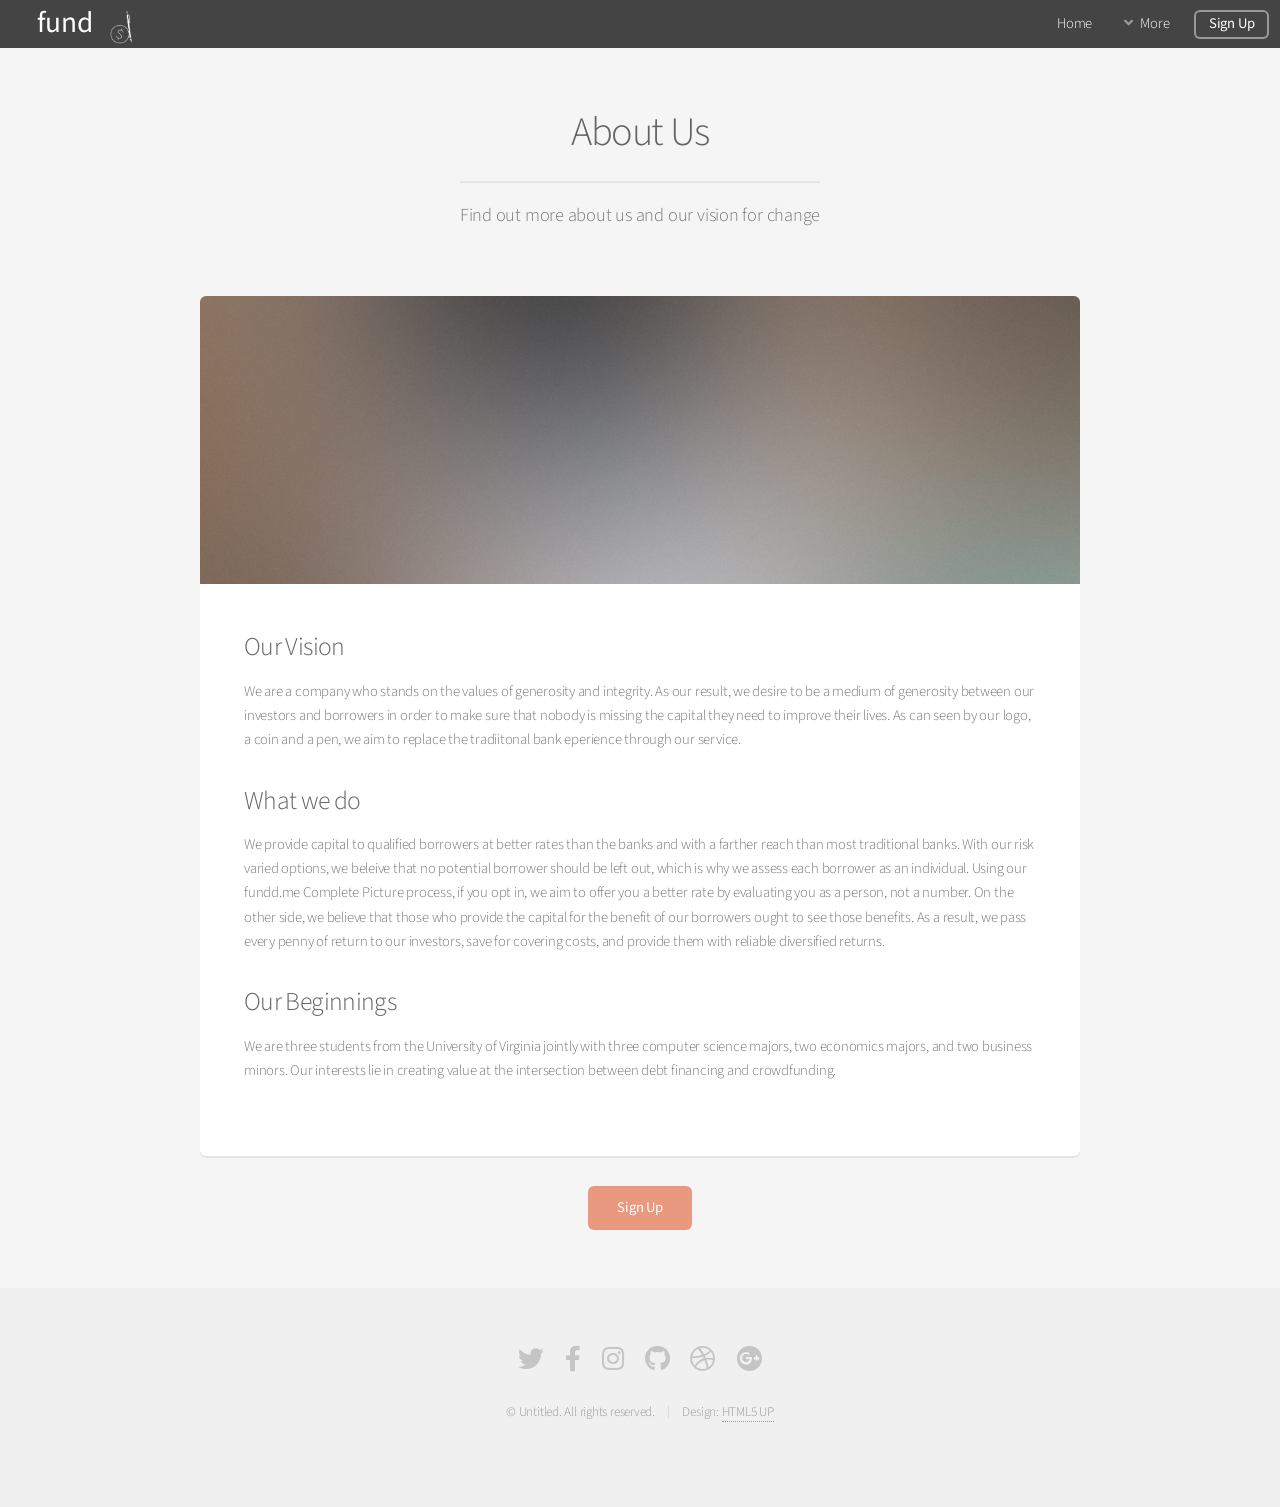
==== commit 55b116b7: "Minor Format Changes" ====
--- a/about.html
+++ b/about.html
@@ -6,7 +6,7 @@
 -->
 <html>
 	<head>
-		<title>Generic - Alpha by HTML5 UP</title>
+		<title>About Us - fundd</title>
 		<meta charset="utf-8" />
 		<meta name="viewport" content="width=device-width, initial-scale=1, user-scalable=no" />
 		<link rel="stylesheet" href="assets/css/main.css" />
@@ -22,13 +22,13 @@
 						<ul>
 							<li><a href="index.html">Home</a></li>
 							<li>
-								<a href="#" class="icon solid fa-angle-down">Layouts</a>
+								<a href="#" class="icon solid fa-angle-down">More</a>
 								<ul>
 									<li><a href="about.html">About Us</a></li>
 									<li><a href="contact.html">Contact</a></li>
 								</ul>
 							</li>
-							<li><a href="#" class="button">Sign Up</a></li>
+							<li><a href="signup.html" class="button">Sign Up</a></li>
 						</ul>
 					</nav>
 				</header>
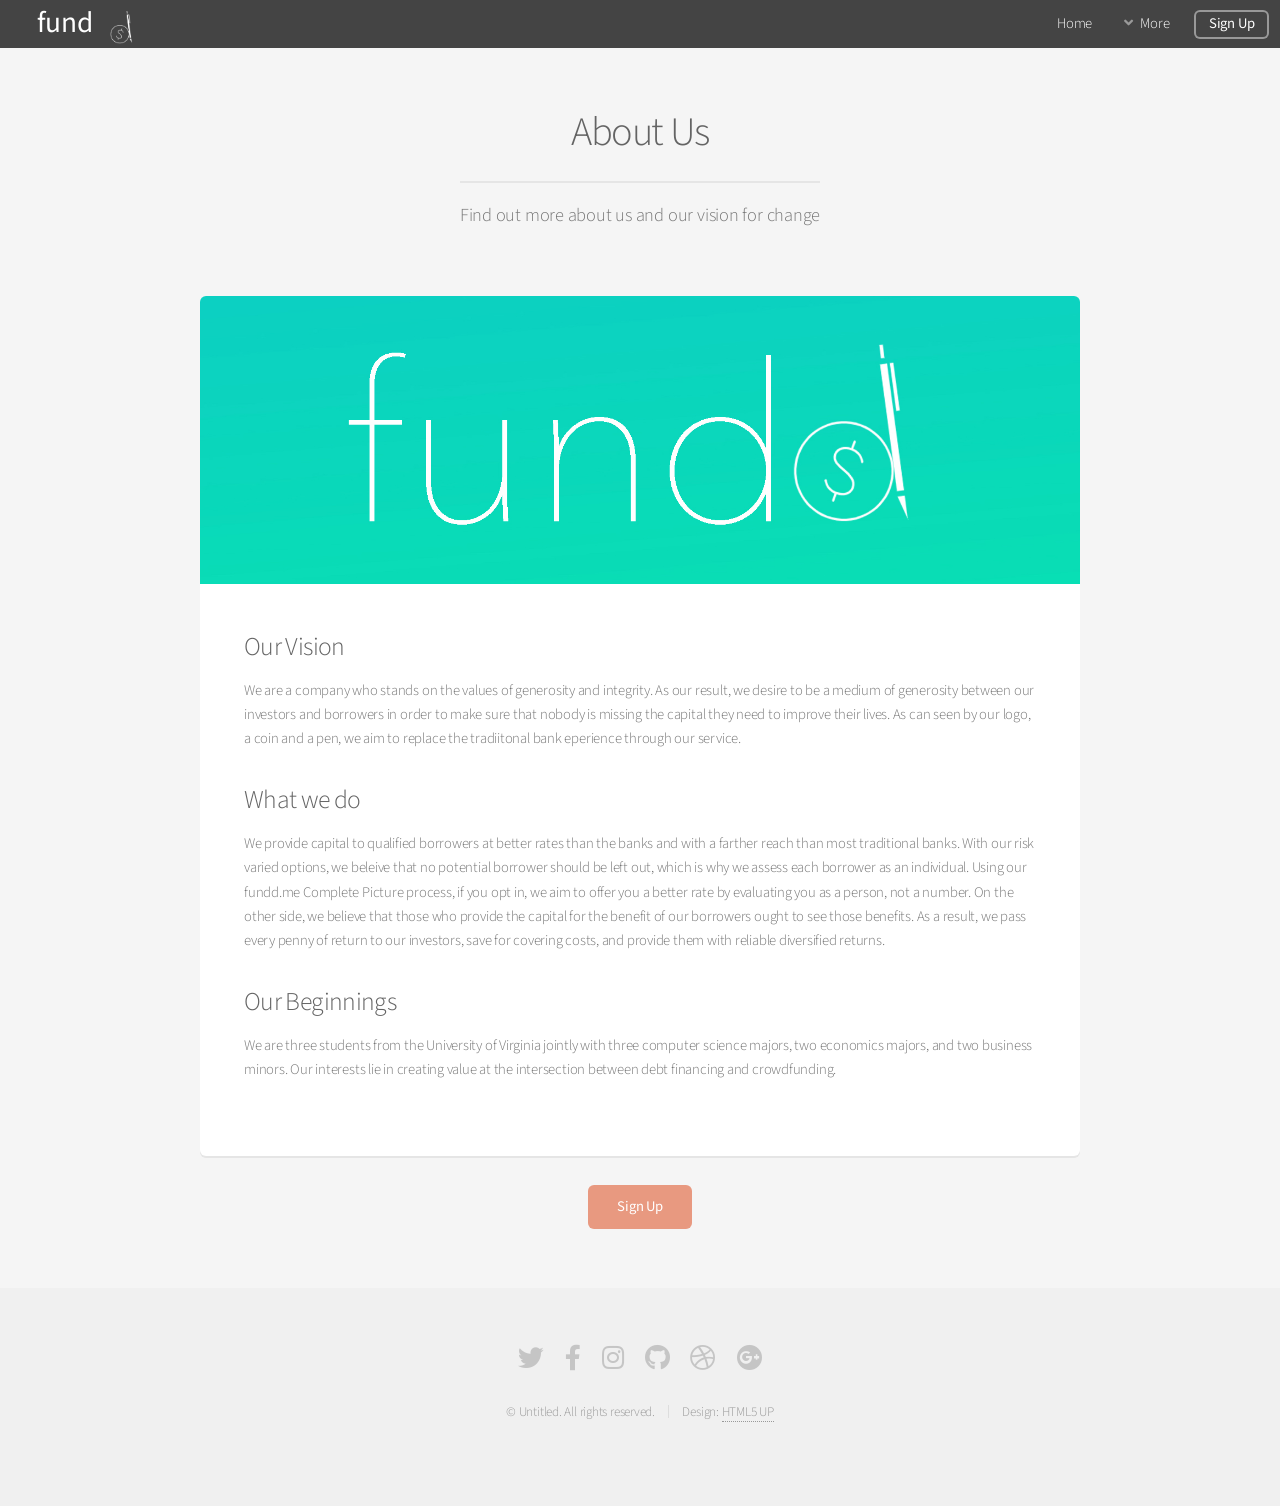
==== commit 262f3c5e: "Images" ====
--- a/about.html
+++ b/about.html
@@ -40,7 +40,7 @@
 						<p>Find out more about us and our vision for change</p>
 					</header>
 					<div class="box">
-						<span class="image featured"><img src="images/pic01.jpg" alt="" /></span>
+						<span class="image featured"><img src="images/about.jpg" alt="" /></span>
 						<h3>Our Vision</h3>
 						<p>We are a company who stands on the values of generosity and integrity. As our result, we desire to be a medium of generosity between our investors and borrowers in order to make sure that nobody is missing the capital they need to improve their lives. As can seen by our logo, a coin and a pen, we aim to replace the tradiitonal bank eperience through our service.</p>
 						<div class="row">
--- a/assets/css/main.css
+++ b/assets/css/main.css
@@ -3163,7 +3163,7 @@
 	#banner {
 		background-attachment: scroll,							fixed;
 		background-color: #666;
-		background-image: url("images/overlay.png"), url("../../images/banner.jpg");
+		background-image: url("images/gradient.jpg"), url("../../images/banner.jpg");
 		background-position: top left,						center center;
 		background-repeat: repeat,							no-repeat;
 		background-size: auto,							cover;
@@ -3896,17 +3896,6 @@
 			}
 
 	}
-	.is-preload #content {
-	form{
-	width: 60%;
-        margin: 60px auto;
-        background: #efefef;
-        padding: 60px 120px 80px 120px;
-        text-align: center;
-        -webkit-box-shadow: 2px 2px 3px rgba(0,0,0,0.1);
-        box-shadow: 2px 2px 3px rgba(0,0,0,0.1);
-	}
-    }
     button {
   display: inline-block;
   padding: 12px 24px;
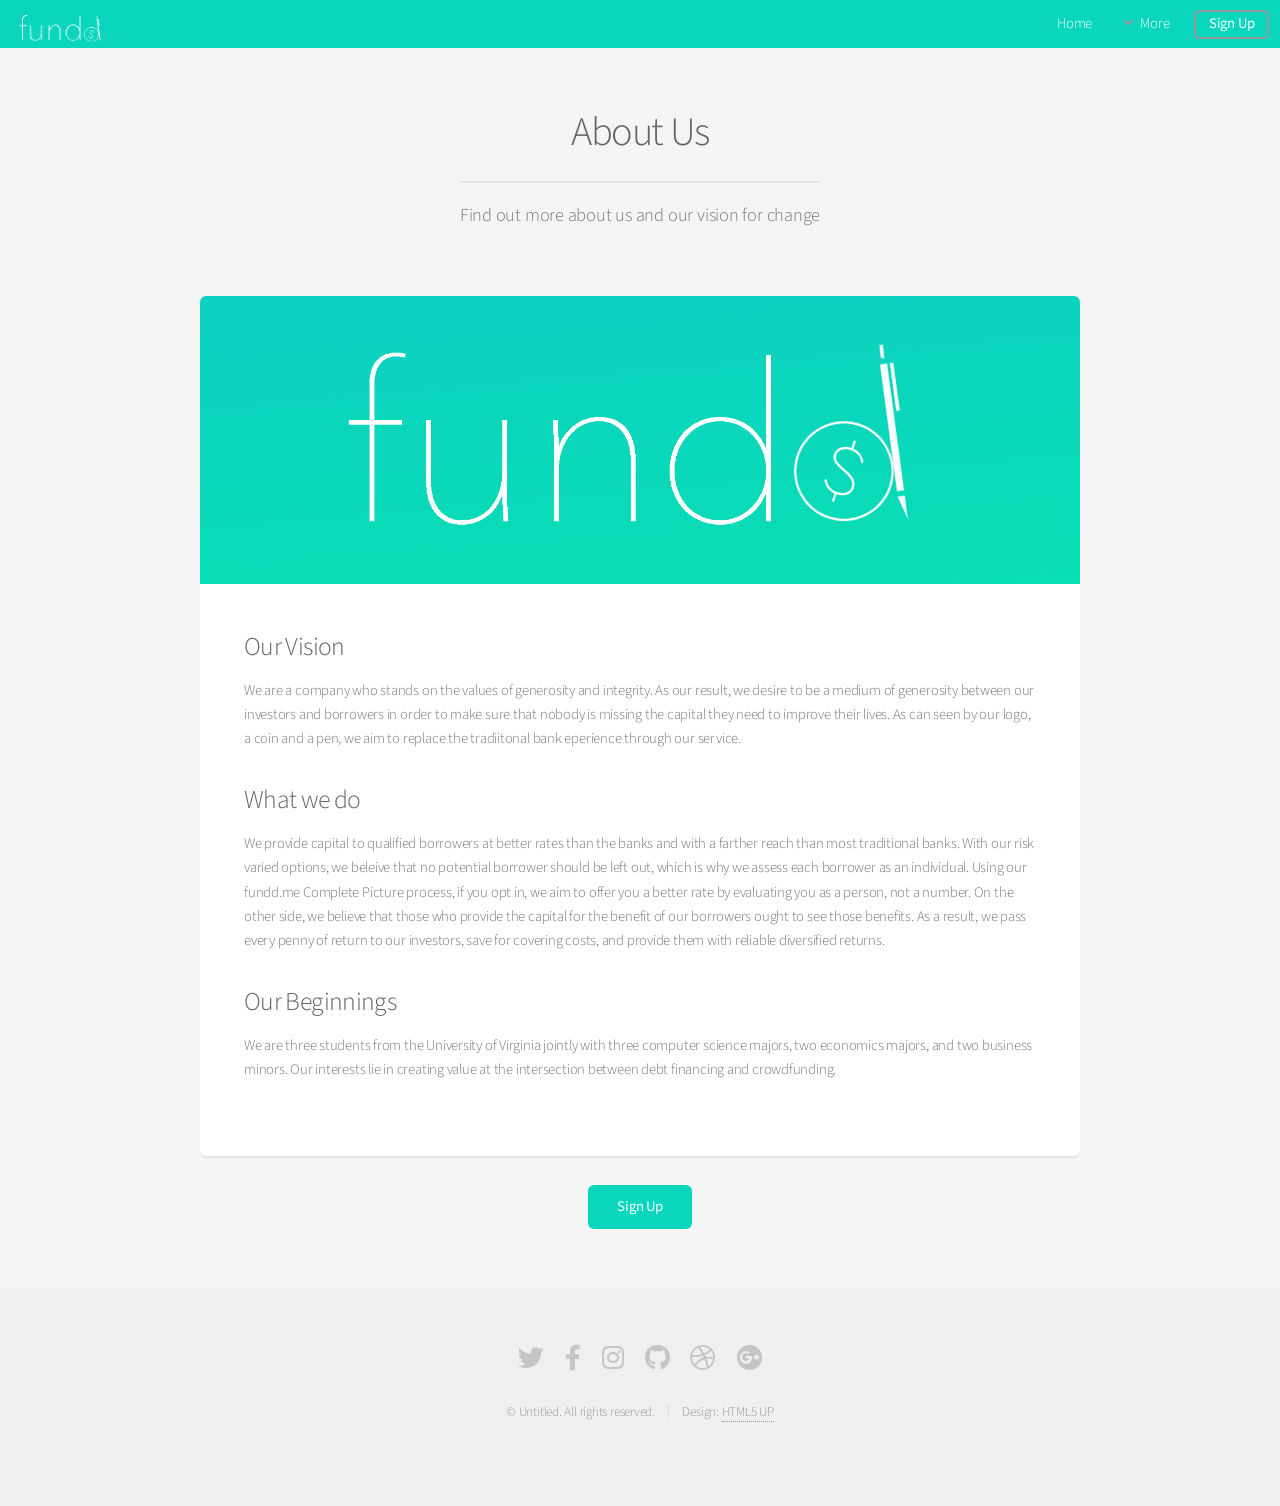
==== commit 566e90f6: "Fixed Header" ====
--- a/about.html
+++ b/about.html
@@ -16,8 +16,7 @@
 
 			<!-- Header -->
 				<header id="header">
-						<h1 style="font-size:200%"><a href="index.html">fund</a> </h1>
-						<img src= "images/logow.png" style= "margin-top:11px; margin-left:108px" height="35px"/> 
+					<img src="images/logow2.png" height="125%"> 
 					<nav id="nav">
 						<ul>
 							<li><a href="index.html">Home</a></li>
--- a/assets/css/main.css
+++ b/assets/css/main.css
@@ -123,7 +123,7 @@
 		-ms-transition: color 0.2s ease-in-out, border-bottom-color 0.2s ease-in-out;
 		transition: color 0.2s ease-in-out, border-bottom-color 0.2s ease-in-out;
 		border-bottom: dotted 1px;
-		color: #e89980;
+		color: #09d6bd;
 		text-decoration: none;
 	}
 
@@ -2109,8 +2109,8 @@
 		input[type="email"]:focus,
 		select:focus,
 		textarea:focus {
-			border-color: #e89980;
-			box-shadow: 0 0 0 2px #e89980;
+			border-color: #09d6bd;
+			box-shadow: 0 0 0 2px #09d6bd;
 		}
 
 	select {
@@ -2215,8 +2215,8 @@
 
 		input[type="checkbox"]:focus + label:before,
 		input[type="radio"]:focus + label:before {
-			border-color: #e89980;
-			box-shadow: 0 0 0 1px #e89980;
+			border-color: #09d6bd;
+			box-shadow: 0 0 0 1px #09d6bd;
 		}
 
 	input[type="checkbox"] + label:before {
@@ -2422,7 +2422,7 @@
 			}
 
 			.icon.major.accent2 {
-				background: #e89980;
+				background: #09d6bd;
 				color: #ffffff;
 			}
 
@@ -2848,7 +2848,7 @@
 		input[type="reset"].primary,
 		input[type="button"].primary,
 		.button.primary {
-			background-color: #e89980;
+			background-color: #09d6bd;
 			color: #ffffff !important;
 		}
 
@@ -2931,7 +2931,7 @@
 	}
 
 	#header {
-		background: #444;
+		background: #09d6bd;
 		color: #bbb;
 		cursor: default;
 		height: 3.25em;
@@ -3129,7 +3129,7 @@
 			}
 
 			.dropotron li.active > a, .dropotron li.active > span, .dropotron li:hover > a, .dropotron li:hover > span {
-				background: #e89980;
+				background: #09d6bd;
 				color: #ffffff;
 			}
 
@@ -3303,7 +3303,7 @@
 /* CTA */
 
 	#cta {
-		background: #e89980;
+		background: #09d6bd;
 		color: #f9e6df;
 		padding: 3.5em 0 4em 0;
 		text-align: center;
@@ -3325,7 +3325,7 @@
 		#cta .button {
 			box-shadow: none;
 			background: #fff;
-			color: #e89980;
+			color: #09d6bd;
 		}
 
 		#cta input[type="text"],
